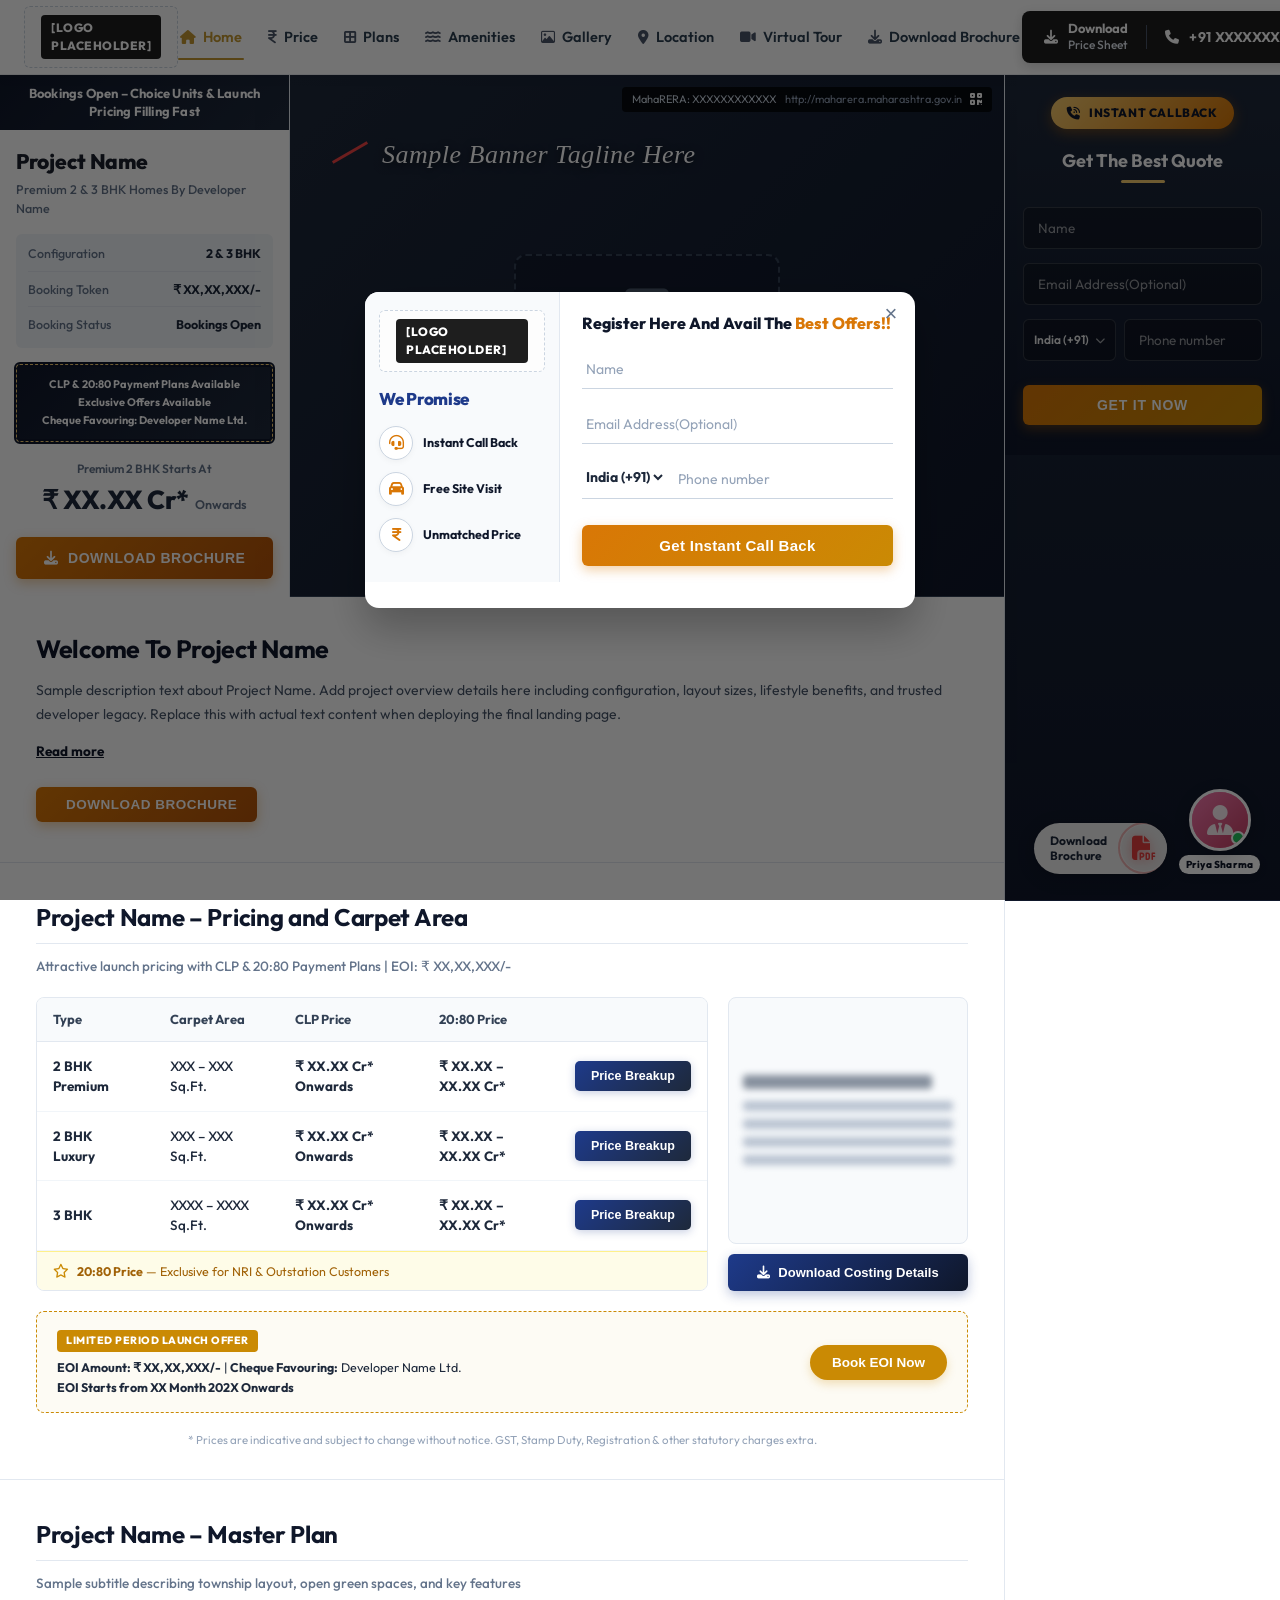
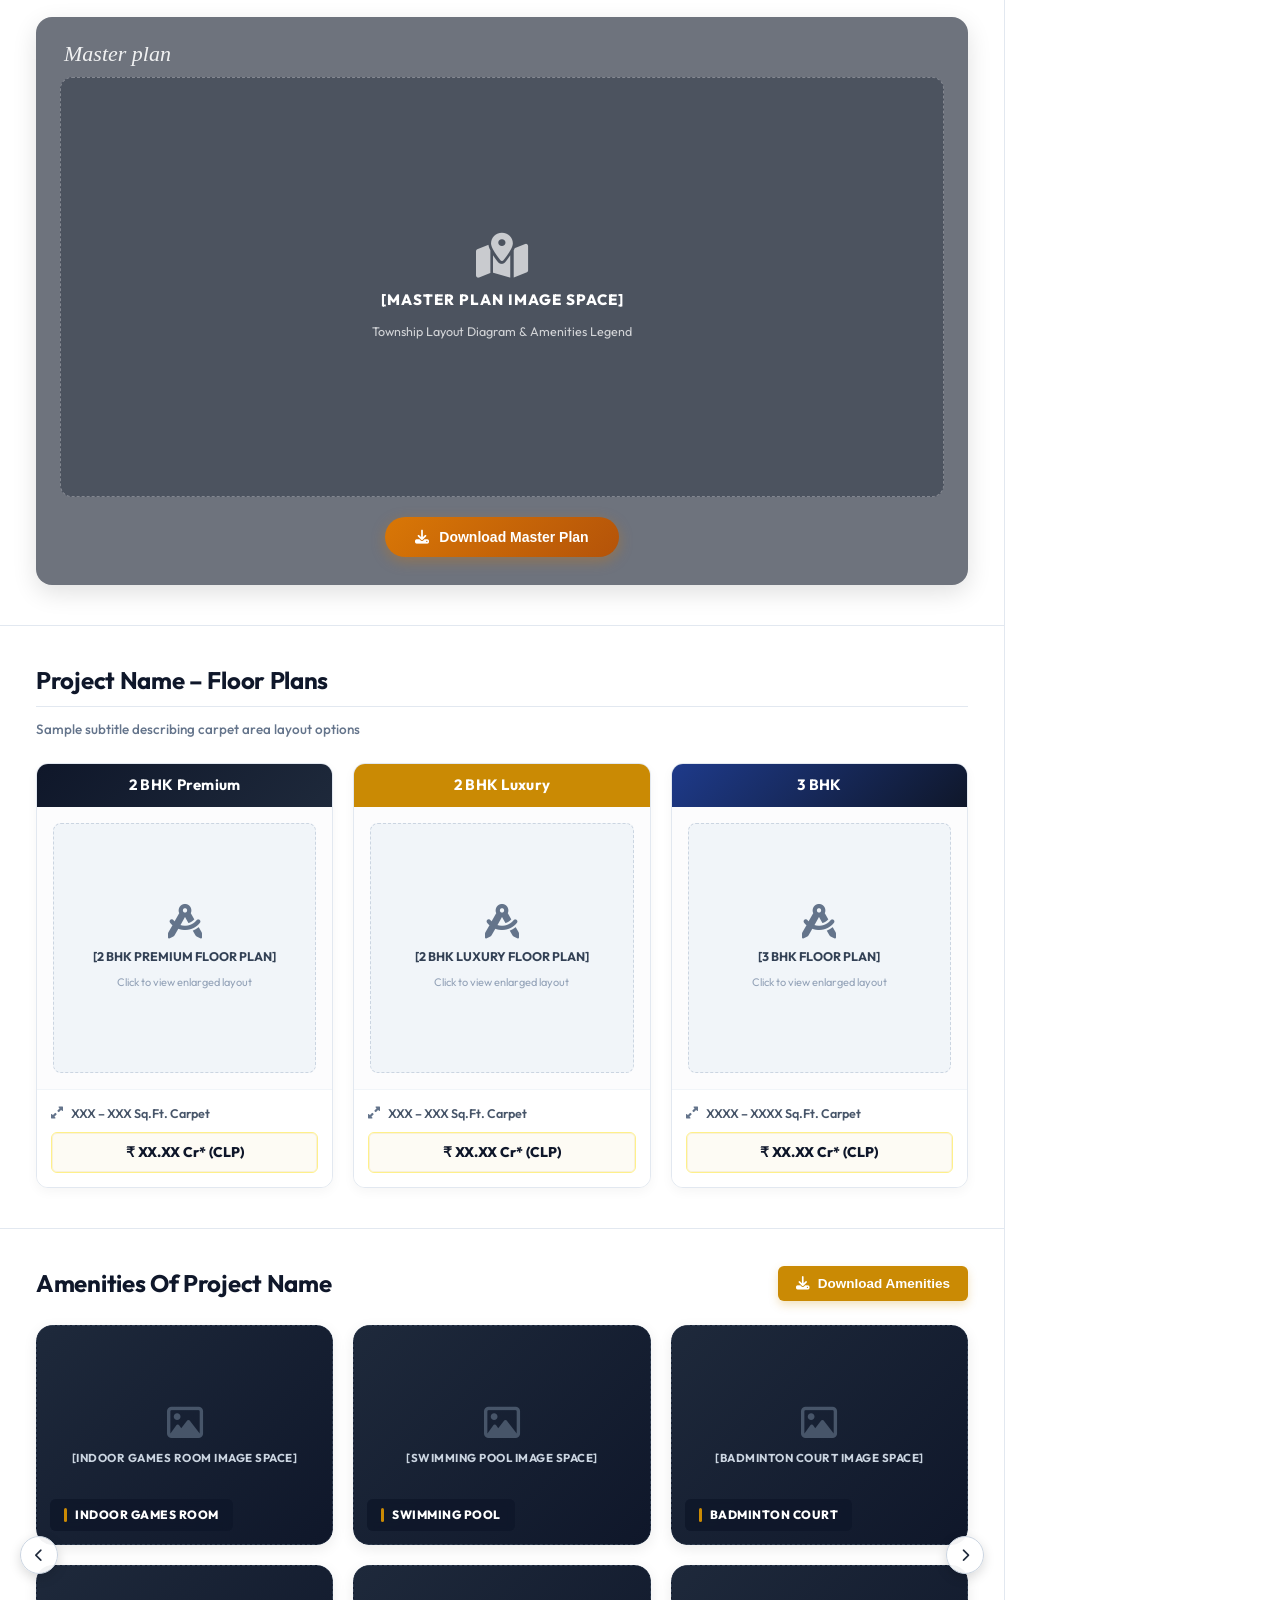
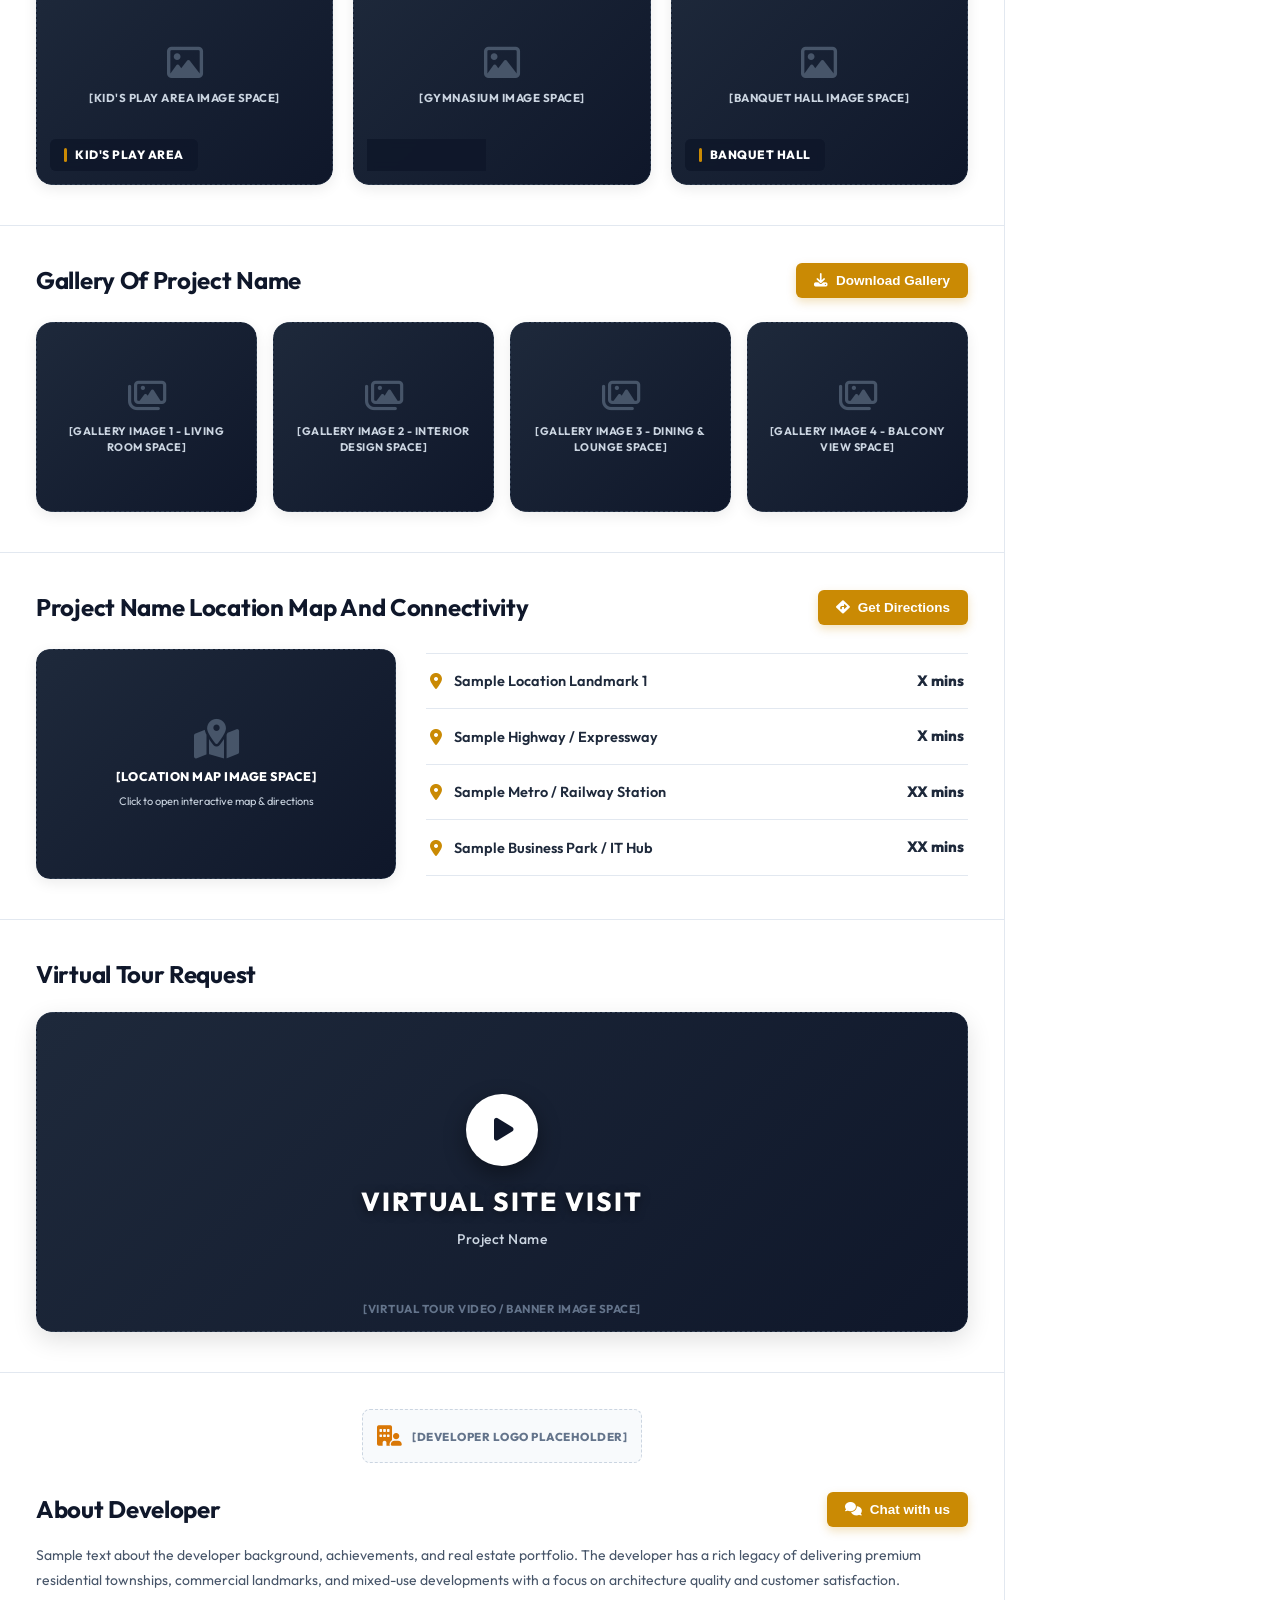
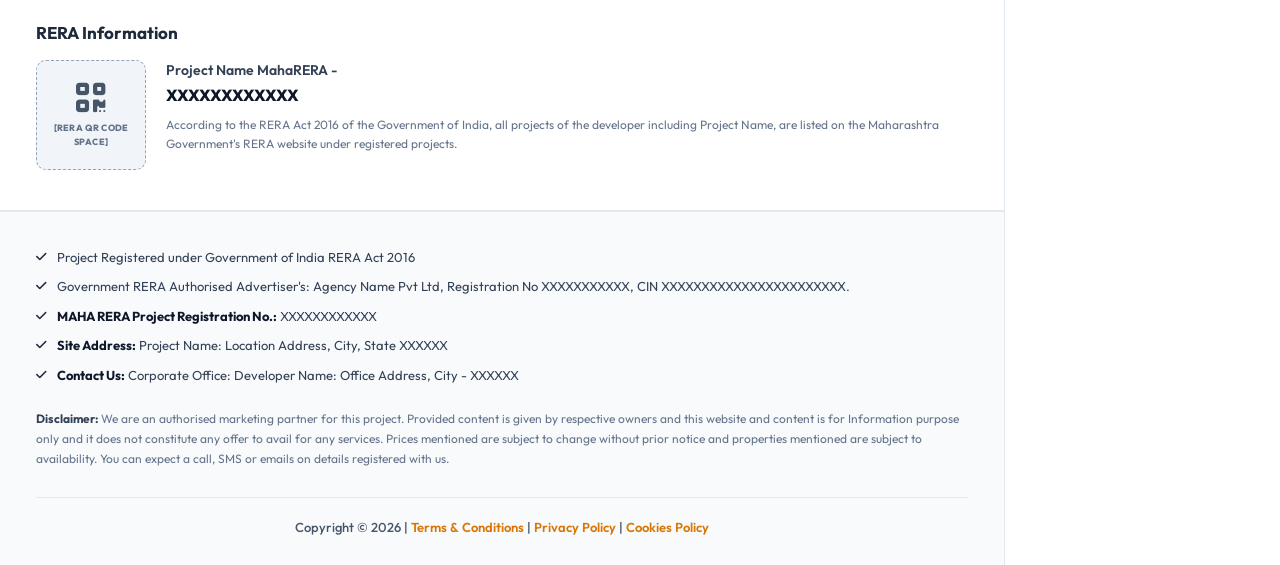
==== New-landing-page/index.html @ 337b70c5 "Add Mahindra Sanctum landing page with premium Midnight Navy and Amber Gold theme, responsive layout" ====
<!DOCTYPE html>
<html lang="en">
<head>
    <meta charset="UTF-8">
    <meta name="viewport" content="width=device-width, initial-scale=1.0">
    <title>Mahindra Sanctum - Real Estate Landing Page</title>
    <!-- Google Fonts -->
    <link rel="preconnect" href="https://fonts.googleapis.com">
    <link rel="preconnect" href="https://fonts.gstatic.com" crossorigin>
    <link href="https://fonts.googleapis.com/css2?family=Outfit:wght@300;400;500;600;700&display=swap" rel="stylesheet">
    <!-- Font Awesome / SVG Icons -->
    <link rel="stylesheet" href="https://cdnjs.cloudflare.com/ajax/libs/font-awesome/6.4.0/css/all.min.css">
    <!-- Stylesheet -->
    <link rel="stylesheet" href="styles.css">
</head>
<body>

    <!-- HEADER / NAVIGATION BAR -->
    <header class="site-header" id="siteHeader">
        <div class="header-container">
            
            <!-- Logo Placeholder Area -->
            <div class="logo-container">
                <a href="#home" class="logo-link">
                    <div class="logo-placeholder">
                        <span class="placeholder-badge">[LOGO PLACEHOLDER]</span>
                    </div>
                </a>
            </div>

            <!-- Navigation Links -->
            <nav class="nav-menu" id="navMenu">
                <ul class="nav-list">
                    <li class="nav-item">
                        <a href="#home" class="nav-link active">
                            <i class="fa-solid fa-house nav-icon"></i>
                            <span>Home</span>
                        </a>
                    </li>
                    <li class="nav-item">
                        <a href="#price" class="nav-link">
                            <i class="fa-solid fa-indian-rupee-sign nav-icon"></i>
                            <span>Price</span>
                        </a>
                    </li>
                    <li class="nav-item">
                        <a href="#plans" class="nav-link">
                            <i class="fa-solid fa-border-all nav-icon"></i>
                            <span>Plans</span>
                        </a>
                    </li>
                    <li class="nav-item">
                        <a href="#amenities" class="nav-link">
                            <i class="fa-solid fa-water nav-icon"></i>
                            <span>Amenities</span>
                        </a>
                    </li>
                    <li class="nav-item">
                        <a href="#gallery" class="nav-link">
                            <i class="fa-regular fa-image nav-icon"></i>
                            <span>Gallery</span>
                        </a>
                    </li>
                    <li class="nav-item">
                        <a href="#location" class="nav-link">
                            <i class="fa-solid fa-location-dot nav-icon"></i>
                            <span>Location</span>
                        </a>
                    </li>
                    <li class="nav-item">
                        <a href="#virtual-tour" class="nav-link">
                            <i class="fa-solid fa-video nav-icon"></i>
                            <span>Virtual Tour</span>
                        </a>
                    </li>
                    <li class="nav-item">
                        <a href="#brochure" class="nav-link">
                            <i class="fa-solid fa-download nav-icon"></i>
                            <span>Download Brochure</span>
                        </a>
                    </li>
                </ul>
            </nav>

            <!-- Header Action Buttons (Price Sheet & Phone) -->
            <div class="header-actions">
                <div class="cta-combined-btn">
                    <button class="cta-part cta-download" onclick="openModal('download')">
                        <i class="fa-solid fa-download"></i>
                        <span>Download<br><small>Price Sheet</small></span>
                    </button>
                    <span class="cta-divider"></span>
                    <a href="tel:+91XXXXXXXXXX" class="cta-part cta-phone">
                        <i class="fa-solid fa-phone"></i>
                        <span>+91 XXXXXXXXXX</span>
                    </a>
                </div>
                
                <!-- Mobile Hamburger Toggle -->
                <button class="mobile-menu-toggle" id="mobileToggle" aria-label="Toggle menu">
                    <i class="fa-solid fa-bars"></i>
                </button>
            </div>

        </div>
    </header>

    <!-- MAIN CONTENT AREA WITH STICKY SIDEBAR -->
    <main class="main-content">
        <div class="page-layout-container">
            
            <!-- LEFT & CENTER MAIN CONTENT (SCROLLABLE) -->
            <div class="main-scrolling-content">
                
                <!-- HERO SECTION -->
                <section id="home" class="hero-section">
                    <!-- LEFT COLUMN: Project Details Card -->
                    <div class="hero-left-card">
                        <!-- Top Announcement Ribbon -->
                        <div class="ribbon-strip">
                            Bookings Open – Choice Units & Launch Pricing Filling Fast
                        </div>
                        
                        <div class="left-card-body">
                            <h1 class="project-title">Project Name</h1>
                            <p class="project-subtitle">Premium 2 & 3 BHK Homes By Developer Name</p>

                            <!-- Specifications Grid -->
                            <div class="spec-grid">
                                <div class="spec-row">
                                    <span class="spec-label">Configuration</span>
                                    <span class="spec-value">2 & 3 BHK</span>
                                </div>
                                <div class="spec-row">
                                    <span class="spec-label">Booking Token</span>
                                    <span class="spec-value">₹ XX,XX,XXX/-</span>
                                </div>
                                <div class="spec-row">
                                    <span class="spec-label">Booking Status</span>
                                    <span class="spec-value highlight-status">Bookings Open</span>
                                </div>
                            </div>

                            <!-- Payment & Offers Dashed Box -->
                            <div class="offers-dashed-box">
                                <p>CLP & 20:80 Payment Plans Available</p>
                                <p>Exclusive Offers Available</p>
                                <p>Cheque Favouring: Developer Name Ltd.</p>
                            </div>

                            <!-- Price Starts At Section -->
                            <div class="price-container">
                                <span class="price-sublabel">Premium 2 BHK Starts At</span>
                                <div class="price-row">
                                    <span class="price-amount">₹ XX.XX Cr*</span>
                                    <span class="price-onwards">Onwards</span>
                                </div>
                            </div>

                            <!-- Download Brochure Button -->
                            <div class="left-btn-container">
                                <button class="btn-download-brochure" onclick="openModal('brochure')">
                                    <i class="fa-solid fa-download"></i>
                                    <span>DOWNLOAD BROCHURE</span>
                                </button>
                            </div>
                        </div>
                    </div>

                    <!-- CENTER COLUMN: Banner Image Placeholder Container -->
                    <div class="hero-center-banner">
                        <div class="banner-wrapper">
                            <!-- Top RERA Overlay info -->
                            <div class="rera-overlay">
                                <span>MahaRERA: XXXXXXXXXXXX</span>
                                <a href="http://maharera.maharashtra.gov.in" target="_blank" rel="noopener">http://maharera.maharashtra.gov.in</a>
                                <i class="fa-solid fa-qrcode rera-qr"></i>
                            </div>

                            <!-- Banner Image Space / Placeholder -->
                            <div class="banner-image-space">
                                <div class="banner-placeholder-info">
                                    <i class="fa-solid fa-image placeholder-banner-icon"></i>
                                    <span class="placeholder-tag">[BANNER IMAGE SPACE]</span>
                                    <p class="placeholder-subtext">Main Hero Image Goes Here</p>
                                </div>

                                <!-- Overlay Banner Text from Image -->
                                <div class="banner-tagline-overlay">
                                    <span class="accent-line"></span>
                                    <h2>Sample Banner Tagline Here</h2>
                                </div>

                                <!-- Bottom Pill Badge -->
                                <div class="banner-location-badge">
                                    Premium 2 & 3 BHK Residences
                                </div>
                            </div>
                        </div>
                    </div>
                </section>

                <!-- WELCOME / ABOUT OVERVIEW SECTION -->
                <section class="about-overview-section">
                    <h2 class="welcome-title">Welcome To Project Name</h2>
                    <p class="welcome-text">
                        Sample description text about Project Name. Add project overview details here including configuration, layout sizes, lifestyle benefits, and trusted developer legacy. Replace this with actual text content when deploying the final landing page.
                    </p>
                    <a href="javascript:void(0)" class="read-more-link" onclick="toggleReadMore(this)">Read more</a>
                    
                    <div class="welcome-action-container">
                        <button class="btn-welcome-brochure" onclick="openModal('brochure')">
                            <i class="fa-solid fa-square-arrow-down download-icon"></i>
                            <span>DOWNLOAD BROCHURE</span>
                        </button>
                    </div>
                </section>

                <!-- PRICING & CARPET AREA SECTION -->
                <section id="price" class="pricing-carpet-section">
                    <div class="pricing-header">
                        <h2 class="pricing-title">Project Name – Pricing and Carpet Area</h2>
                        <div class="pricing-divider"></div>
                        <p class="pricing-subtitle">
                            Attractive launch pricing with CLP & 20:80 Payment Plans | EOI: ₹ XX,XX,XXX/-
                        </p>
                    </div>

                    <div class="pricing-content-grid">
                        
                        <!-- Left Table Block -->
                        <div class="pricing-table-container">
                            <table class="pricing-table">
                                <thead>
                                    <tr>
                                        <th>Type</th>
                                        <th>Carpet Area</th>
                                        <th>CLP Price</th>
                                        <th>20:80 Price</th>
                                        <th></th>
                                    </tr>
                                </thead>
                                <tbody>
                                    <tr>
                                        <td class="unit-type">2 BHK Premium</td>
                                        <td class="carpet-area">XXX – XXX Sq.Ft.</td>
                                        <td class="clp-price">₹ XX.XX Cr* Onwards</td>
                                        <td class="plan-price">₹ XX.XX – XX.XX Cr*</td>
                                        <td class="action-cell">
                                            <button class="btn-price-breakup" onclick="openModal('price-breakup-2bhk-p')">Price Breakup</button>
                                        </td>
                                    </tr>
                                    <tr>
                                        <td class="unit-type">2 BHK Luxury</td>
                                        <td class="carpet-area">XXX – XXX Sq.Ft.</td>
                                        <td class="clp-price">₹ XX.XX Cr* Onwards</td>
                                        <td class="plan-price">₹ XX.XX – XX.XX Cr*</td>
                                        <td class="action-cell">
                                            <button class="btn-price-breakup" onclick="openModal('price-breakup-2bhk-l')">Price Breakup</button>
                                        </td>
                                    </tr>
                                    <tr>
                                        <td class="unit-type">3 BHK</td>
                                        <td class="carpet-area">XXXX – XXXX Sq.Ft.</td>
                                        <td class="clp-price">₹ XX.XX Cr* Onwards</td>
                                        <td class="plan-price">₹ XX.XX – XX.XX Cr*</td>
                                        <td class="action-cell">
                                            <button class="btn-price-breakup" onclick="openModal('price-breakup-3bhk')">Price Breakup</button>
                                        </td>
                                    </tr>
                                </tbody>
                            </table>
                            
                            <!-- Bottom Note Bar inside Table Card -->
                            <div class="pricing-nri-note">
                                <i class="fa-regular fa-star star-icon"></i>
                                <span><strong>20:80 Price</strong> — Exclusive for NRI & Outstation Customers</span>
                            </div>
                        </div>

                        <!-- Right Costing Card Block -->
                        <div class="costing-card-container">
                            <div class="costing-sheet-preview">
                                <div class="blurred-table-mock">
                                    <div class="blur-row blur-head"></div>
                                    <div class="blur-row"></div>
                                    <div class="blur-row"></div>
                                    <div class="blur-row"></div>
                                    <div class="blur-row"></div>
                                </div>
                            </div>
                            <button class="btn-download-costing" onclick="openModal('costing-details')">
                                <i class="fa-solid fa-download"></i>
                                <span>Download Costing Details</span>
                            </button>
                        </div>

                    </div>

                    <!-- Bottom Launch Offer Box -->
                    <div class="launch-offer-box">
                        <div class="offer-left">
                            <span class="offer-pill-badge">LIMITED PERIOD LAUNCH OFFER</span>
                            <div class="offer-details">
                                <p class="offer-line1"><strong>EOI Amount: ₹ XX,XX,XXX/-</strong> | <strong>Cheque Favouring:</strong> Developer Name Ltd.</p>
                                <p class="offer-line2"><strong>EOI Starts from XX Month 202X Onwards</strong></p>
                            </div>
                        </div>
                        <div class="offer-right">
                            <button class="btn-book-eoi" onclick="openModal('eoi-book')">Book EOI Now</button>
                        </div>
                    </div>

                    <!-- Disclaimer text -->
                    <p class="pricing-disclaimer">
                        * Prices are indicative and subject to change without notice. GST, Stamp Duty, Registration & other statutory charges extra.
                    </p>
                </section>

                <!-- MASTER PLAN SECTION -->
                <section id="plans" class="master-plan-section">
                    <div class="plans-header">
                        <h2 class="plans-title">Project Name – Master Plan</h2>
                        <div class="plans-divider"></div>
                        <p class="plans-subtitle">
                            Sample subtitle describing township layout, open green spaces, and key features
                        </p>
                    </div>

                    <div class="master-plan-card">
                        <span class="card-inner-label">Master plan</span>

                        <!-- Master Plan Image Container -->
                        <div class="master-plan-image-container">
                            <div class="plan-image-placeholder">
                                <i class="fa-solid fa-map-location-dot plan-placeholder-icon"></i>
                                <span class="plan-placeholder-tag">[MASTER PLAN IMAGE SPACE]</span>
                                <p class="plan-placeholder-text">Township Layout Diagram & Amenities Legend</p>
                            </div>
                        </div>

                        <!-- Overlay Download Button -->
                        <button class="btn-download-masterplan" onclick="openModal('masterplan')">
                            <i class="fa-solid fa-download"></i>
                            <span>Download Master Plan</span>
                        </button>
                    </div>
                </section>

                <!-- FLOOR PLANS SECTION -->
                <section class="floor-plans-section">
                    <div class="floor-plans-header">
                        <h2 class="floor-plans-title">Project Name – Floor Plans</h2>
                        <div class="floor-plans-divider"></div>
                        <p class="floor-plans-subtitle">
                            Sample subtitle describing carpet area layout options
                        </p>
                    </div>

                    <div class="floor-plans-grid">
                        
                        <!-- Card 1: 2 BHK Premium -->
                        <div class="floor-plan-card">
                            <div class="plan-card-header header-maroon">
                                <h3>2 BHK Premium</h3>
                            </div>
                            <div class="plan-card-body" onclick="openModal('floorplan-2bhk-premium')">
                                <div class="floor-plan-image-space">
                                    <i class="fa-solid fa-compass-drafting plan-icon"></i>
                                    <span class="plan-tag">[2 BHK PREMIUM FLOOR PLAN]</span>
                                    <p class="plan-sub">Click to view enlarged layout</p>
                                </div>
                            </div>
                            <div class="plan-card-footer">
                                <div class="carpet-info">
                                    <i class="fa-solid fa-up-right-and-down-left-from-center size-icon"></i>
                                    <span>XXX – XXX Sq.Ft. Carpet</span>
                                </div>
                                <div class="price-pill-box">
                                    <span>₹ XX.XX Cr* (CLP)</span>
                                </div>
                            </div>
                        </div>

                        <!-- Card 2: 2 BHK Luxury -->
                        <div class="floor-plan-card">
                            <div class="plan-card-header header-gold">
                                <h3>2 BHK Luxury</h3>
                            </div>
                            <div class="plan-card-body" onclick="openModal('floorplan-2bhk-luxury')">
                                <div class="floor-plan-image-space">
                                    <i class="fa-solid fa-compass-drafting plan-icon"></i>
                                    <span class="plan-tag">[2 BHK LUXURY FLOOR PLAN]</span>
                                    <p class="plan-sub">Click to view enlarged layout</p>
                                </div>
                            </div>
                            <div class="plan-card-footer">
                                <div class="carpet-info">
                                    <i class="fa-solid fa-up-right-and-down-left-from-center size-icon"></i>
                                    <span>XXX – XXX Sq.Ft. Carpet</span>
                                </div>
                                <div class="price-pill-box">
                                    <span>₹ XX.XX Cr* (CLP)</span>
                                </div>
                            </div>
                        </div>

                        <!-- Card 3: 3 BHK -->
                        <div class="floor-plan-card">
                            <div class="plan-card-header header-dark-maroon">
                                <h3>3 BHK</h3>
                            </div>
                            <div class="plan-card-body" onclick="openModal('floorplan-3bhk')">
                                <div class="floor-plan-image-space">
                                    <i class="fa-solid fa-compass-drafting plan-icon"></i>
                                    <span class="plan-tag">[3 BHK FLOOR PLAN]</span>
                                    <p class="plan-sub">Click to view enlarged layout</p>
                                </div>
                            </div>
                            <div class="plan-card-footer">
                                <div class="carpet-info">
                                    <i class="fa-solid fa-up-right-and-down-left-from-center size-icon"></i>
                                    <span>XXXX – XXXX Sq.Ft. Carpet</span>
                                </div>
                                <div class="price-pill-box">
                                    <span>₹ XX.XX Cr* (CLP)</span>
                                </div>
                            </div>
                        </div>

                    </div>
                </section>

                <!-- AMENITIES SECTION -->
                <section id="amenities" class="amenities-section">
                    <div class="amenities-header-row">
                        <h2 class="amenities-title">Amenities Of Project Name</h2>
                        <button class="btn-download-amenities" onclick="openModal('amenities-brochure')">
                            <i class="fa-solid fa-download"></i>
                            <span>Download Amenities</span>
                        </button>
                    </div>

                    <div class="amenities-carousel-wrapper">
                        <!-- Carousel Prev Arrow -->
                        <button class="carousel-arrow arrow-left" onclick="slideAmenities('left')" aria-label="Previous amenity">
                            <i class="fa-solid fa-chevron-left"></i>
                        </button>

                        <!-- Amenities 3x2 Grid Container -->
                        <div class="amenities-grid">
                            
                            <!-- Card 1: Indoor Games Room -->
                            <div class="amenity-card">
                                <div class="amenity-placeholder-space">
                                    <i class="fa-regular fa-image amenity-placeholder-icon"></i>
                                    <span class="amenity-placeholder-tag">[INDOOR GAMES ROOM IMAGE SPACE]</span>
                                </div>
                                <div class="amenity-badge">
                                    <span class="badge-accent"></span>
                                    <span class="badge-text">INDOOR GAMES ROOM</span>
                                </div>
                            </div>

                            <!-- Card 2: Swimming Pool -->
                            <div class="amenity-card">
                                <div class="amenity-placeholder-space">
                                    <i class="fa-regular fa-image amenity-placeholder-icon"></i>
                                    <span class="amenity-placeholder-tag">[SWIMMING POOL IMAGE SPACE]</span>
                                </div>
                                <div class="amenity-badge">
                                    <span class="badge-accent"></span>
                                    <span class="badge-text">SWIMMING POOL</span>
                                </div>
                            </div>

                            <!-- Card 3: Badminton Court -->
                            <div class="amenity-card">
                                <div class="amenity-placeholder-space">
                                    <i class="fa-regular fa-image amenity-placeholder-icon"></i>
                                    <span class="amenity-placeholder-tag">[BADMINTON COURT IMAGE SPACE]</span>
                                </div>
                                <div class="amenity-badge">
                                    <span class="badge-accent"></span>
                                    <span class="badge-text">BADMINTON COURT</span>
                                </div>
                            </div>

                            <!-- Card 4: Kid's Play Area -->
                            <div class="amenity-card">
                                <div class="amenity-placeholder-space">
                                    <i class="fa-regular fa-image amenity-placeholder-icon"></i>
                                    <span class="amenity-placeholder-tag">[KID'S PLAY AREA IMAGE SPACE]</span>
                                </div>
                                <div class="amenity-badge">
                                    <span class="badge-accent"></span>
                                    <span class="badge-text">KID'S PLAY AREA</span>
                                </div>
                            </div>

                            <!-- Card 5: Gymnasium -->
                            <div class="amenity-card">
                                <div class="amenity-placeholder-space">
                                    <i class="fa-regular fa-image amenity-placeholder-icon"></i>
                                    <span class="amenity-placeholder-tag">[GYMNASIUM IMAGE SPACE]</span>
                                </div>
                                <div class="amenity-badge">
                                    <span class="badge-accent"></span>
                                    <span class="badge-text">GYMNASIUM</span>
                                </div>
                            </div>

                            <!-- Card 6: Banquet Hall -->
                            <div class="amenity-card">
                                <div class="amenity-placeholder-space">
                                    <i class="fa-regular fa-image amenity-placeholder-icon"></i>
                                    <span class="amenity-placeholder-tag">[BANQUET HALL IMAGE SPACE]</span>
                                </div>
                                <div class="amenity-badge">
                                    <span class="badge-accent"></span>
                                    <span class="badge-text">BANQUET HALL</span>
                                </div>
                            </div>

                        </div>

                        <!-- Carousel Next Arrow -->
                        <button class="carousel-arrow arrow-right" onclick="slideAmenities('right')" aria-label="Next amenity">
                            <i class="fa-solid fa-chevron-right"></i>
                        </button>
                    </div>
                </section>

                <!-- GALLERY SECTION -->
                <section id="gallery" class="gallery-section">
                    <div class="gallery-header-row">
                        <h2 class="gallery-title">Gallery Of Project Name</h2>
                        <button class="btn-download-gallery" onclick="openModal('gallery-download')">
                            <i class="fa-solid fa-download"></i>
                            <span>Download Gallery</span>
                        </button>
                    </div>

                    <!-- Gallery 4-Column Grid -->
                    <div class="gallery-grid">
                        
                        <!-- Card 1 -->
                        <div class="gallery-card" onclick="openModal('gallery-item-1')">
                            <div class="gallery-placeholder-space">
                                <i class="fa-regular fa-images gallery-placeholder-icon"></i>
                                <span class="gallery-placeholder-tag">[GALLERY IMAGE 1 - LIVING ROOM SPACE]</span>
                            </div>
                        </div>

                        <!-- Card 2 -->
                        <div class="gallery-card" onclick="openModal('gallery-item-2')">
                            <div class="gallery-placeholder-space">
                                <i class="fa-regular fa-images gallery-placeholder-icon"></i>
                                <span class="gallery-placeholder-tag">[GALLERY IMAGE 2 - INTERIOR DESIGN SPACE]</span>
                            </div>
                        </div>

                        <!-- Card 3 -->
                        <div class="gallery-card" onclick="openModal('gallery-item-3')">
                            <div class="gallery-placeholder-space">
                                <i class="fa-regular fa-images gallery-placeholder-icon"></i>
                                <span class="gallery-placeholder-tag">[GALLERY IMAGE 3 - DINING & LOUNGE SPACE]</span>
                            </div>
                        </div>

                        <!-- Card 4 -->
                        <div class="gallery-card" onclick="openModal('gallery-item-4')">
                            <div class="gallery-placeholder-space">
                                <i class="fa-regular fa-images gallery-placeholder-icon"></i>
                                <span class="gallery-placeholder-tag">[GALLERY IMAGE 4 - BALCONY VIEW SPACE]</span>
                            </div>
                        </div>

                    </div>
                </section>

                <!-- LOCATION & CONNECTIVITY SECTION -->
                <section id="location" class="location-section">
                    <div class="location-header-row">
                        <h2 class="location-title">Project Name Location Map And Connectivity</h2>
                        <button class="btn-get-directions" onclick="openModal('get-directions')">
                            <i class="fa-solid fa-diamond-turn-right"></i>
                            <span>Get Directions</span>
                        </button>
                    </div>

                    <div class="location-content-grid">
                        
                        <!-- Left Map Image Placeholder Space -->
                        <div class="location-map-card" onclick="openModal('map-expanded')">
                            <div class="location-placeholder-space">
                                <i class="fa-solid fa-map-location-dot map-placeholder-icon"></i>
                                <span class="map-placeholder-tag">[LOCATION MAP IMAGE SPACE]</span>
                                <p class="map-placeholder-text">Click to open interactive map & directions</p>
                            </div>
                        </div>

                        <!-- Right Connectivity Points List -->
                        <div class="connectivity-list-container">
                            <ul class="connectivity-list">
                                <li class="connectivity-item">
                                    <div class="item-left">
                                        <i class="fa-solid fa-location-dot item-icon"></i>
                                        <span class="item-name">Sample Location Landmark 1</span>
                                    </div>
                                    <span class="item-time">X mins</span>
                                </li>
                                <li class="connectivity-item">
                                    <div class="item-left">
                                        <i class="fa-solid fa-location-dot item-icon"></i>
                                        <span class="item-name">Sample Highway / Expressway</span>
                                    </div>
                                    <span class="item-time">X mins</span>
                                </li>
                                <li class="connectivity-item">
                                    <div class="item-left">
                                        <i class="fa-solid fa-location-dot item-icon"></i>
                                        <span class="item-name">Sample Metro / Railway Station</span>
                                    </div>
                                    <span class="item-time">XX mins</span>
                                </li>
                                <li class="connectivity-item">
                                    <div class="item-left">
                                        <i class="fa-solid fa-location-dot item-icon"></i>
                                        <span class="item-name">Sample Business Park / IT Hub</span>
                                    </div>
                                    <span class="item-time">XX mins</span>
                                </li>
                            </ul>
                        </div>

                    </div>
                </section>

                <!-- VIRTUAL TOUR SECTION -->
                <section id="virtual-tour" class="virtual-tour-section">
                    <h2 class="virtual-tour-title">Virtual Tour Request</h2>

                    <!-- Video Banner Placeholder Card -->
                    <div class="virtual-tour-card" onclick="openModal('virtual-tour')">
                        <div class="virtual-tour-placeholder-space">
                            <!-- Overlay Play Button & Text -->
                            <div class="tour-play-container">
                                <div class="play-btn-circle">
                                    <i class="fa-solid fa-play play-icon"></i>
                                </div>
                                <h3 class="tour-site-heading">VIRTUAL SITE VISIT</h3>
                                <p class="tour-sub-brand">Project Name</p>
                            </div>
                            <span class="tour-placeholder-tag">[VIRTUAL TOUR VIDEO / BANNER IMAGE SPACE]</span>
                        </div>
                    </div>
                </section>

                <!-- ABOUT DEVELOPER & RERA SECTION -->
                <section id="about" class="about-section">
                    <!-- Top Logo Header Placeholder Space -->
                    <div class="developer-logo-wrapper">
                        <div class="developer-logo-placeholder">
                            <i class="fa-solid fa-building-user dev-logo-icon"></i>
                            <span class="dev-logo-text">[DEVELOPER LOGO PLACEHOLDER]</span>
                        </div>
                    </div>

                    <!-- Title & Chat Button Row -->
                    <div class="about-header-row">
                        <h2 class="about-title">About Developer</h2>
                        <button class="btn-chat-us" onclick="openModal('chat-us')">
                            <i class="fa-solid fa-comments"></i>
                            <span>Chat with us</span>
                        </button>
                    </div>

                    <!-- Developer Description Paragraph -->
                    <p class="about-description">
                        Sample text about the developer background, achievements, and real estate portfolio. The developer has a rich legacy of delivering premium residential townships, commercial landmarks, and mixed-use developments with a focus on architecture quality and customer satisfaction.
                    </p>

                    <!-- RERA Information Sub-Section -->
                    <div class="rera-container">
                        <h3 class="rera-title">RERA Information</h3>

                        <div class="rera-content-row">
                            <!-- Left QR Code Placeholder Space -->
                            <div class="rera-qr-box">
                                <i class="fa-solid fa-qrcode rera-qr-icon"></i>
                                <span class="rera-qr-tag">[RERA QR CODE SPACE]</span>
                            </div>

                            <!-- Right RERA Details Text -->
                            <div class="rera-details">
                                <p class="rera-project-name">Project Name MahaRERA -</p>
                                <p class="rera-number">XXXXXXXXXXXX</p>
                                <p class="rera-disclaimer">
                                    According to the RERA Act 2016 of the Government of India, all projects of the developer including Project Name, are listed on the Maharashtra Government's RERA website under registered projects.
                                </p>
                            </div>
                        </div>
                    </div>
                </section>

                <!-- SITE FOOTER & RERA DISCLAIMER SECTION -->
                <footer id="footer" class="site-footer-section">
                    <div class="footer-container">
                        <!-- RERA List & Contact Bullet Points -->
                        <ul class="footer-info-list">
                            <li class="footer-info-item">
                                <i class="fa-solid fa-check check-icon"></i>
                                <span>Project Registered under Government of India RERA Act 2016</span>
                            </li>
                            <li class="footer-info-item">
                                <i class="fa-solid fa-check check-icon"></i>
                                <span>Government RERA Authorised Advertiser's: Agency Name Pvt Ltd, Registration No XXXXXXXXXXX, CIN XXXXXXXXXXXXXXXXXXXXXXX.</span>
                            </li>
                            <li class="footer-info-item">
                                <i class="fa-solid fa-check check-icon"></i>
                                <span><strong>MAHA RERA Project Registration No.:</strong> XXXXXXXXXXXX</span>
                            </li>
                            <li class="footer-info-item">
                                <i class="fa-solid fa-check check-icon"></i>
                                <span><strong>Site Address:</strong> Project Name: Location Address, City, State XXXXXX</span>
                            </li>
                            <li class="footer-info-item">
                                <i class="fa-solid fa-check check-icon"></i>
                                <span><strong>Contact Us:</strong> Corporate Office: Developer Name: Office Address, City - XXXXXX</span>
                            </li>
                        </ul>

                        <!-- Disclaimer Text Box -->
                        <div class="footer-disclaimer-box">
                            <p>
                                <strong>Disclaimer:</strong> We are an authorised marketing partner for this project. Provided content is given by respective owners and this website and content is for Information purpose only and it does not constitute any offer to avail for any services. Prices mentioned are subject to change without prior notice and properties mentioned are subject to availability. You can expect a call, SMS or emails on details registered with us.
                            </p>
                        </div>

                        <!-- Horizontal Divider & Copyright Bar -->
                        <div class="footer-bottom-bar">
                            <p class="copyright-text">
                                Copyright © 2026 | <a href="terms-and-conditions.html" target="_blank">Terms & Conditions</a> | <a href="privacy-policy.html" target="_blank">Privacy Policy</a> | <a href="cookies-policy.html" target="_blank">Cookies Policy</a>
                            </p>
                        </div>
                    </div>
                </footer>

            </div>

            <!-- RIGHT STICKY SIDEBAR (FIXED/STICKY TILL FOOTER) -->
            <aside class="sticky-sidebar-col">
                <div class="hero-right-form">
                    <!-- Top Callback Tag -->
                    <div class="callback-tag" onclick="openModal('callback')">
                        <i class="fa-solid fa-phone-volume callback-phone-icon"></i>
                        <span>INSTANT CALLBACK</span>
                    </div>

                    <!-- Form Header -->
                    <h3 class="form-title">Get The Best Quote</h3>
                    <div class="title-underline"></div>

                    <!-- Form Inputs -->
                    <form class="lead-form" onsubmit="handleFormSubmit(event)">
                        <div class="form-group">
                            <input type="text" class="form-input" placeholder="Name" required>
                        </div>
                        
                        <div class="form-group">
                            <input type="email" class="form-input" placeholder="Email Address(Optional)">
                        </div>

                        <div class="form-group phone-group">
                            <div class="country-code-select">
                                <span>India (+91)</span>
                                <i class="fa-solid fa-chevron-down select-icon"></i>
                            </div>
                            <input type="tel" class="form-input phone-input" placeholder="Phone number" required>
                        </div>

                        <button type="submit" class="btn-submit-lead">
                            GET IT NOW
                        </button>
                    </form>

                    <!-- Inline Success Message -->
                    <div id="sidebarSuccessMsg" class="form-success-box" style="display: none;">
                        <div class="success-icon-wrapper">
                            <i class="fa-solid fa-circle-check"></i>
                        </div>
                        <h4 class="success-title">Registered Successfully!</h4>
                        <p class="success-text">Thank you for your interest. Our expert sales team will get back to you shortly.</p>
                    </div>
                </div>
            </aside>

        </div>
    </main>

    <!-- Mobile Sticky Bottom Action Bar (Visible only on mobile devices) -->
    <div class="mobile-sticky-bar">
        <a href="tel:+91XXXXXXXXXX" class="mobile-bar-btn mobile-btn-call">
            <i class="fa-solid fa-phone"></i>
            <span>Call Now</span>
        </a>
        <button class="mobile-bar-btn mobile-btn-enquire" onclick="openModal('mobile-bar')">
            <i class="fa-solid fa-paper-plane"></i>
            <span>Enquire Now</span>
        </button>
    </div>

    <!-- Floating Bottom-Right: Download Brochure + Priya Sharma Chatbot -->
    <div class="float-corner-group">

        <!-- Floating Download Brochure Button -->
        <button class="float-brochure-btn" id="floatBrochureBtn" onclick="openModal('brochure-float')" aria-label="Download Brochure">
            <span class="float-btn-text">Download<br>Brochure</span>
            <span class="float-pdf-icon-wrap">
                <i class="fa-solid fa-file-pdf float-pdf-icon"></i>
            </span>
        </button>

        <!-- Priya Sharma Chatbot Widget -->
        <div class="chatbot-widget" id="chatbotWidget">

            <!-- Small Teaser Popup Bubble (shown before chat opens) -->
            <div class="chatbot-popup" id="chatbotPopup">
                <button class="chatbot-popup-close" id="chatbotPopupClose" aria-label="Close">&#x2715;</button>
                <p class="chatbot-popup-greeting" id="chatbotGreeting">"Hey, I'm Priya Sharma!"</p>
                <p class="chatbot-popup-question">How can I help you?</p>
                <button class="chatbot-popup-cta" id="chatbotOpenBtn">Let's Chat</button>
            </div>

            <!-- Full Chatbot Window -->
            <div class="chatbot-window" id="chatbotWindow">
                <!-- Header -->
                <div class="cw-header">
                    <div class="cw-header-avatar">
                        <div class="cw-avatar-img">
                            <!-- IMAGE: replace inner div with <img src="priya.jpg"> when ready -->
                            <div class="cw-avatar-placeholder"><i class="fa-solid fa-user-tie"></i></div>
                        </div>
                        <span class="cw-online-dot"></span>
                    </div>
                    <div class="cw-header-info">
                        <span class="cw-header-name">Priya Sharma</span>
                        <span class="cw-header-status"><span class="cw-status-dot"></span>Online — Typically replies instantly</span>
                    </div>
                    <button class="cw-close-btn" id="cwCloseBtn" aria-label="Close chat">&#x2715;</button>
                </div>

                <!-- Messages Area -->
                <div class="cw-messages" id="cwMessages">
                    <!-- JS will render messages here -->
                </div>

                <!-- Quick Reply Chips (JS renders) -->
                <div class="cw-quick-replies" id="cwQuickReplies"></div>

                <!-- Contact Form (shown at last step) -->
                <div class="cw-contact-form" id="cwContactForm" style="display:none;">
                    <input type="text" id="cwName" class="cw-input" placeholder="Your full name *" autocomplete="name">
                    <input type="tel" id="cwPhone" class="cw-input" placeholder="Mobile number *" autocomplete="tel" maxlength="12">
                    <button class="cw-submit-btn" id="cwSubmitBtn">
                        <i class="fa-solid fa-paper-plane"></i> Send &amp; Get Callback
                    </button>
                </div>

                <!-- Thank You Screen -->
                <div class="cw-thankyou" id="cwThankyou" style="display:none;">
                    <div class="cw-thankyou-icon"><i class="fa-solid fa-circle-check"></i></div>
                    <p class="cw-thankyou-title">Thank You! 🎉</p>
                    <p class="cw-thankyou-msg">Priya will get back to you shortly.<br>Our team will contact you within <strong>30 minutes</strong>.</p>
                </div>

                <!-- Write a Reply Input Box -->
                <div class="cw-input-area" id="cwInputArea">
                    <input type="text" id="cwUserText" class="cw-text-input" placeholder="Write a reply..">
                    <button class="cw-send-btn" id="cwSendBtn" aria-label="Send">
                        <i class="fa-solid fa-chevron-right"></i>
                    </button>
                </div>
            </div>

            <!-- Priya Avatar (trigger) -->
            <div class="chatbot-avatar" id="chatbotAvatar">
                <div class="chatbot-avatar-placeholder">
                    <i class="fa-solid fa-user-tie"></i>
                </div>
                <span class="chatbot-online-dot"></span>
            </div>
            <div class="chatbot-name-tag">Priya Sharma</div>
        </div>

    </div>

    <script src="script.js"></script>
</body>
</html>
---- New-landing-page/styles.css ----
/* Reset and Base Styles */
html {
    scroll-behavior: smooth;
}

* {
    margin: 0;
    padding: 0;
    box-sizing: border-box;
}

body {
    font-family: 'Outfit', -apple-system, BlinkMacSystemFont, 'Segoe UI', Roboto, Helvetica, Arial, sans-serif;
    color: #2b2b2b;
    background-color: #f9f9fb;
    line-height: 1.5;
}
/* ==========================================
   GLOBAL DOWNLOAD ICON ANIMATION
   All fa-download icons bounce up & down
   ========================================== */

@keyframes downloadBounce {
    0%, 100% {
        transform: translateY(0);
    }
    30% {
        transform: translateY(-5px);
    }
    50% {
        transform: translateY(0);
    }
    70% {
        transform: translateY(-3px);
    }
    85% {
        transform: translateY(0);
    }
}

.fa-download {
    animation: downloadBounce 1.8s infinite ease-in-out;
    display: inline-block;
}

/* Stagger the animation slightly for each button so they don't all sync */
button:nth-child(2) .fa-download,
a:nth-child(2) .fa-download { animation-delay: 0.2s; }
button:nth-child(3) .fa-download,
a:nth-child(3) .fa-download { animation-delay: 0.4s; }
button:nth-child(4) .fa-download,
a:nth-child(4) .fa-download { animation-delay: 0.6s; }

/* ==========================================
   HEADER & NAVIGATION STYLING
   ========================================== */
.site-header {
    position: sticky;
    top: 0;
    left: 0;
    width: 100%;
    background-color: #ffffff;
    box-shadow: 0 2px 12px rgba(0, 0, 0, 0.06);
    z-index: 1000;
    border-bottom: 1px solid #e9ecef;
}

.header-container {
    max-width: 1440px;
    margin: 0 auto;
    display: flex;
    align-items: center;
    justify-content: space-between;
    padding: 10px 24px;
    height: 74px;
}

/* Logo Placeholder Area */
.logo-container {
    display: flex;
    align-items: center;
}

.logo-link {
    text-decoration: none;
}

.logo-placeholder {
    display: flex;
    align-items: center;
    justify-content: center;
    padding: 8px 16px;
    background: #fdfdfd;
    border: 1.5px dashed #cbd5e1;
    border-radius: 6px;
    position: relative;
    transition: all 0.2s ease;
}

.logo-placeholder:hover {
    border-color: #ca8a04;
    background: #fffdf5;
}

.placeholder-badge {
    font-size: 12px;
    font-weight: 800;
    background-color: #1e1e1e;
    color: #ffffff;
    padding: 4px 10px;
    border-radius: 4px;
    letter-spacing: 0.5px;
}

/* Nav Menu */
.nav-menu {
    display: flex;
    align-items: center;
}

.nav-list {
    display: flex;
    align-items: center;
    list-style: none;
    gap: 22px;
}

.nav-item {
    position: relative;
}

.nav-link {
    display: flex;
    align-items: center;
    gap: 7px;
    text-decoration: none;
    font-size: 14.5px;
    font-weight: 600;
    color: #2c3e50;
    padding: 24px 2px;
    transition: color 0.2s ease;
    position: relative;
    white-space: nowrap;
}

.nav-icon {
    font-size: 14px;
    color: #4a5568;
    transition: color 0.2s ease;
}

/* Active & Hover state matching original design (Gold Ochre accent) */
.nav-link:hover,
.nav-link.active {
    color: #c49830;
}

.nav-link:hover .nav-icon,
.nav-link.active .nav-icon {
    color: #c49830;
}

.nav-link.active::after {
    content: '';
    position: absolute;
    bottom: 12px;
    left: 0;
    width: 100%;
    height: 2px;
    background-color: #c49830;
    border-radius: 2px;
}

/* Header Actions (Combined Pill Button) */
.header-actions {
    display: flex;
    align-items: center;
    gap: 16px;
}

.cta-combined-btn {
    display: flex;
    align-items: center;
    background-color: #1e1e1e;
    border-radius: 8px;
    padding: 6px 14px;
    box-shadow: 0 4px 12px rgba(0, 0, 0, 0.15);
    transition: transform 0.2s ease, box-shadow 0.2s ease;
}

.cta-combined-btn:hover {
    transform: translateY(-1px);
    box-shadow: 0 6px 16px rgba(0, 0, 0, 0.22);
}

.cta-part {
    display: flex;
    align-items: center;
    gap: 10px;
    background: transparent;
    border: none;
    color: #ffffff;
    cursor: pointer;
    font-family: inherit;
    text-decoration: none;
    padding: 4px 8px;
}

.cta-download {
    font-size: 13px;
    font-weight: 700;
    text-align: left;
    line-height: 1.2;
}

.cta-download small {
    font-size: 12px;
    font-weight: 500;
    color: #e2e8f0;
}

.cta-divider {
    width: 1px;
    height: 24px;
    background-color: #4a5568;
    margin: 0 10px;
}

.cta-phone {
    font-size: 14px;
    font-weight: 700;
    letter-spacing: 0.3px;
    white-space: nowrap;
}

.cta-part i {
    font-size: 14px;
}

/* Mobile Toggle */
.mobile-menu-toggle {
    display: none;
    background: none;
    border: none;
    font-size: 22px;
    color: #1e1e1e;
    cursor: pointer;
    padding: 8px;
}

/* ==========================================
   PAGE LAYOUT & STICKY SIDEBAR STYLING
   ========================================== */
.page-layout-container {
    max-width: 1440px;
    margin: 0 auto;
    display: grid;
    grid-template-columns: 1fr 275px;
    align-items: start;
    position: relative;
    background-color: #ffffff;
    box-shadow: 0 4px 20px rgba(0, 0, 0, 0.05);
}

.main-scrolling-content {
    min-width: 0;
    display: flex;
    flex-direction: column;
    border-right: 1px solid #e2e8f0;
}

.hero-section {
    display: grid;
    grid-template-columns: 290px 1fr;
    background-color: #ffffff;
    width: 100%;
}

/* Left Card */
.hero-left-card {
    background-color: #ffffff;
    border-right: 1px solid #e2e8f0;
    display: flex;
    flex-direction: column;
}

.ribbon-strip {
    background: linear-gradient(135deg, #0f172a 0%, #1e293b 100%);
    color: #ffffff;
    font-size: 13px;
    font-weight: 700;
    text-align: center;
    padding: 10px 14px;
    line-height: 1.35;
    letter-spacing: 0.2px;
}

.left-card-body {
    padding: 18px 16px;
    display: flex;
    flex-direction: column;
    height: 100%;
}

.project-title {
    font-size: 21px;
    font-weight: 800;
    color: #1a202c;
    line-height: 1.25;
    margin-bottom: 6px;
    letter-spacing: -0.3px;
}

.project-subtitle {
    font-size: 12.5px;
    color: #64748b;
    font-weight: 500;
    margin-bottom: 16px;
}

.spec-grid {
    background-color: #f1f5f9;
    border-radius: 6px;
    padding: 10px 12px;
    margin-bottom: 16px;
    display: flex;
    flex-direction: column;
    gap: 8px;
}

.spec-row {
    display: flex;
    justify-content: space-between;
    align-items: center;
    font-size: 12.5px;
    padding-bottom: 4px;
}

.spec-row:not(:last-child) {
    border-bottom: 1px solid #e2e8f0;
    padding-bottom: 8px;
}

.spec-label {
    color: #64748b;
    font-weight: 500;
}

.spec-value {
    color: #1e293b;
    font-weight: 700;
}

.highlight-status {
    color: #1e293b;
    font-weight: 700;
}

.offers-dashed-box {
    background: linear-gradient(135deg, #0f172a 0%, #1e293b 100%);
    border: 1.5px dashed #f5ca6e;
    outline: 2px solid #0f172a;
    border-radius: 4px;
    padding: 12px 10px;
    text-align: center;
    color: #ffffff;
    font-size: 11px;
    font-weight: 700;
    line-height: 1.45;
    margin-bottom: 18px;
    box-shadow: inset 0 0 0 2px #0f172a;
}

.offers-dashed-box p {
    margin-bottom: 2px;
}

.offers-dashed-box p:last-child {
    margin-bottom: 0;
}

.price-container {
    text-align: center;
    margin-bottom: 18px;
}

.price-sublabel {
    font-size: 12px;
    color: #64748b;
    font-weight: 600;
    display: block;
    margin-bottom: 2px;
}

.price-row {
    display: flex;
    align-items: baseline;
    justify-content: center;
    gap: 6px;
}

.price-amount {
    font-size: 26px;
    font-weight: 800;
    color: #1e293b;
    letter-spacing: -0.5px;
}

.price-onwards {
    font-size: 12.5px;
    color: #64748b;
    font-weight: 600;
}

.left-btn-container {
    margin-top: auto;
}

.btn-download-brochure {
    display: flex;
    align-items: center;
    justify-content: center;
    gap: 10px;
    background: linear-gradient(135deg, #d97706 0%, #b45309 100%);
    color: #ffffff;
    border: none;
    border-radius: 6px;
    width: 100%;
    cursor: pointer;
    padding: 13px 16px;
    font-size: 14px;
    font-weight: 800;
    letter-spacing: 0.5px;
    transition: all 0.2s ease;
    box-shadow: 0 4px 12px rgba(217, 119, 6, 0.35);
}

.btn-download-brochure:hover {
    background: linear-gradient(135deg, #b45309 0%, #92400e 100%);
    transform: translateY(-1px);
}

/* Center Banner */
.hero-center-banner {
    background-color: #181d24;
    position: relative;
    display: flex;
    flex-direction: column;
}

.banner-wrapper {
    height: 100%;
    display: flex;
    flex-direction: column;
    position: relative;
}

.rera-overlay {
    position: absolute;
    top: 12px;
    right: 12px;
    background: rgba(0, 0, 0, 0.7);
    backdrop-filter: blur(4px);
    color: #cbd5e1;
    font-size: 11px;
    padding: 4px 10px;
    border-radius: 4px;
    display: flex;
    align-items: center;
    gap: 8px;
    z-index: 10;
}

.rera-overlay a {
    color: #94a3b8;
    text-decoration: none;
}

.rera-qr {
    font-size: 14px;
    color: #ffffff;
}

.banner-image-space {
    flex: 1;
    min-height: 440px;
    background: linear-gradient(135deg, #1e293b 0%, #0f172a 100%);
    position: relative;
    display: flex;
    align-items: center;
    justify-content: center;
    overflow: hidden;
    border-bottom: 1px solid #334155;
}

.banner-placeholder-info {
    display: flex;
    flex-direction: column;
    align-items: center;
    gap: 8px;
    color: #64748b;
    border: 2px dashed #334155;
    padding: 30px 40px;
    border-radius: 12px;
    background: rgba(15, 23, 42, 0.6);
}

.placeholder-banner-icon {
    font-size: 44px;
    color: #475569;
}

.placeholder-tag {
    font-size: 14px;
    font-weight: 700;
    color: #cbd5e1;
    letter-spacing: 1px;
}

.placeholder-subtext {
    font-size: 12px;
    color: #94a3b8;
}

.banner-tagline-overlay {
    position: absolute;
    top: 60px;
    left: 40px;
    color: #ffffff;
    display: flex;
    align-items: flex-start;
    gap: 12px;
}

.accent-line {
    width: 40px;
    height: 3px;
    background-color: #ef4444;
    transform: rotate(-30deg);
    margin-top: 16px;
}

.banner-tagline-overlay h2 {
    font-size: 26px;
    font-weight: 400;
    font-style: italic;
    font-family: Georgia, 'Times New Roman', serif;
    letter-spacing: 0.5px;
    text-shadow: 0 2px 8px rgba(0,0,0,0.6);
}

.banner-location-badge {
    position: absolute;
    bottom: 20px;
    left: 50%;
    transform: translateX(-50%);
    background-color: #b8862b;
    color: #ffffff;
    font-size: 14px;
    font-weight: 700;
    padding: 6px 20px;
    border-radius: 20px;
    box-shadow: 0 4px 12px rgba(0, 0, 0, 0.3);
    white-space: nowrap;
}

/* Sticky Right Form */
.hero-right-form {
    background: linear-gradient(180deg, #1e293b 0%, #0f172a 100%);
    padding: 22px 18px 30px 18px;
    display: flex;
    flex-direction: column;
    align-items: center;
    position: relative;
    color: #ffffff;
}

.callback-tag {
    background: linear-gradient(135deg, #f5ca6e 0%, #d97706 100%);
    color: #0f172a;
    font-size: 12px;
    font-weight: 800;
    padding: 7px 16px;
    border-radius: 20px;
    display: inline-flex;
    align-items: center;
    gap: 8px;
    letter-spacing: 0.6px;
    margin-bottom: 18px;
    cursor: pointer;
    box-shadow: 0 4px 14px rgba(217, 119, 6, 0.4);
    position: relative;
    overflow: hidden;
    transition: transform 0.2s ease, box-shadow 0.2s ease;
    animation: pulseCallback 2.2s infinite ease-in-out;
}

.callback-tag:hover {
    transform: scale(1.06);
    box-shadow: 0 6px 20px rgba(217, 119, 6, 0.6);
}

.callback-phone-icon {
    font-size: 13px;
    animation: ringIcon 1.6s infinite ease-in-out;
}

/* Pulsing Outer Glow Animation */
@keyframes pulseCallback {
    0% {
        box-shadow: 0 0 0 0 rgba(217, 119, 6, 0.6);
        transform: scale(1);
    }
    50% {
        box-shadow: 0 0 0 10px rgba(217, 119, 6, 0);
        transform: scale(1.04);
    }
    100% {
        box-shadow: 0 0 0 0 rgba(217, 119, 6, 0);
        transform: scale(1);
    }
}

/* Phone Icon Ringing Animation */
@keyframes ringIcon {
    0%, 100% {
        transform: rotate(0deg);
    }
    15% {
        transform: rotate(14deg);
    }
    30% {
        transform: rotate(-14deg);
    }
    45% {
        transform: rotate(10deg);
    }
    60% {
        transform: rotate(-10deg);
    }
    75% {
        transform: rotate(0deg);
    }
}

.form-title {
    font-size: 18px;
    font-weight: 700;
    color: #ffffff;
    margin-bottom: 6px;
    text-align: center;
}

.title-underline {
    width: 44px;
    height: 3px;
    background-color: #f5ca6e;
    border-radius: 2px;
    margin-bottom: 24px;
}

.lead-form {
    width: 100%;
    display: flex;
    flex-direction: column;
    gap: 14px;
}

.form-group {
    width: 100%;
}

.form-input {
    width: 100%;
    padding: 11px 14px;
    background-color: rgba(0, 0, 0, 0.25);
    border: 1px solid rgba(255, 255, 255, 0.15);
    border-radius: 6px;
    color: #ffffff;
    font-size: 13.5px;
    font-family: inherit;
    outline: none;
    transition: border-color 0.2s ease, background-color 0.2s ease;
}

.form-input:focus {
    border-color: #f5ca6e;
    background-color: rgba(0, 0, 0, 0.35);
}

.form-input::placeholder {
    color: rgba(255, 255, 255, 0.55);
}

.phone-group {
    display: flex;
    gap: 8px;
}

.country-code-select {
    background-color: rgba(0, 0, 0, 0.25);
    border: 1px solid rgba(255, 255, 255, 0.15);
    border-radius: 6px;
    padding: 10px 10px;
    font-size: 12px;
    font-weight: 600;
    color: rgba(255, 255, 255, 0.9);
    display: flex;
    align-items: center;
    gap: 6px;
    white-space: nowrap;
    cursor: pointer;
}

.select-icon {
    font-size: 10px;
    color: rgba(255, 255, 255, 0.6);
}

.phone-input {
    flex: 1;
}

.btn-submit-lead {
    background: linear-gradient(135deg, #d97706 0%, #ca8a04 100%);
    color: #ffffff;
    font-weight: 800;
    font-size: 14px;
    padding: 12px;
    border: none;
    border-radius: 6px;
    cursor: pointer;
    letter-spacing: 0.8px;
    margin-top: 10px;
    transition: all 0.2s ease;
    box-shadow: 0 4px 12px rgba(217, 119, 6, 0.35);
}

.btn-submit-lead:hover {
    background: linear-gradient(135deg, #b45309 0%, #a16207 100%);
    transform: translateY(-1px);
}

.sales-avatar {
    position: absolute;
    bottom: 14px;
    right: 14px;
    width: 44px;
    height: 44px;
    border-radius: 50%;
    border: 2px solid #ffffff;
    overflow: hidden;
    box-shadow: 0 4px 10px rgba(0, 0, 0, 0.3);
}

.sticky-sidebar-col {
    position: sticky;
    top: 74px;
    align-self: start;
    z-index: 900;
    background: linear-gradient(180deg, #1e293b 0%, #0f172a 100%);
    min-height: calc(100vh - 74px);
}

/* Demo spacer section for scroll testing */
.scroll-demo-spacer {
    min-height: 800px;
    background: linear-gradient(180deg, #ffffff 0%, #f8fafc 100%);
    display: flex;
    align-items: flex-start;
    justify-content: center;
    padding-top: 60px;
    color: #cbd5e1;
    font-weight: 600;
    font-size: 13px;
    border-top: 1px solid #e2e8f0;
}

/* ==========================================
   WELCOME / ABOUT OVERVIEW SECTION
   ========================================== */
.about-overview-section {
    background-color: #ffffff;
    padding: 36px 36px 40px 36px;
    border-bottom: 1px solid #e2e8f0;
}

.welcome-title {
    font-size: 25px;
    font-weight: 700;
    color: #0f172a;
    margin-bottom: 14px;
    line-height: 1.3;
    letter-spacing: -0.3px;
}

.welcome-text {
    font-size: 14px;
    line-height: 1.65;
    color: #475569;
    margin-bottom: 12px;
    font-weight: 400;
}

.read-more-link {
    display: inline-block;
    font-size: 13.5px;
    font-weight: 700;
    color: #0f172a;
    text-decoration: underline;
    margin-bottom: 22px;
    cursor: pointer;
    transition: color 0.2s ease;
}

.read-more-link:hover {
    color: #d97706;
}

.welcome-action-container {
    margin-top: 4px;
}

.btn-welcome-brochure {
    display: inline-flex;
    align-items: center;
    gap: 10px;
    background: linear-gradient(135deg, #d97706 0%, #b45309 100%);
    color: #ffffff;
    padding: 10px 20px;
    border-radius: 6px;
    border: none;
    font-size: 13.5px;
    font-weight: 700;
    letter-spacing: 0.5px;
    cursor: pointer;
    transition: all 0.2s ease;
    box-shadow: 0 4px 12px rgba(217, 119, 6, 0.35);
}

.btn-welcome-brochure:hover {
    background: linear-gradient(135deg, #b45309 0%, #92400e 100%);
    transform: translateY(-1px);
}

.btn-welcome-brochure .download-icon {
    font-size: 18px;
}

/* ==========================================
   PRICING & CARPET AREA SECTION STYLING
   ========================================== */
.pricing-carpet-section {
    background-color: #ffffff;
    padding: 36px 36px 30px 36px;
    border-bottom: 1px solid #e2e8f0;
}

.pricing-header {
    margin-bottom: 20px;
}

.pricing-title {
    font-size: 24px;
    font-weight: 700;
    color: #0f172a;
    margin-bottom: 8px;
    letter-spacing: -0.3px;
}

.pricing-divider {
    width: 100%;
    height: 1px;
    background-color: #e2e8f0;
    margin-bottom: 12px;
}

.pricing-subtitle {
    font-size: 13.5px;
    color: #64748b;
    font-weight: 500;
}

/* Content Grid */
.pricing-content-grid {
    display: grid;
    grid-template-columns: 1fr 240px;
    gap: 20px;
    align-items: stretch;
    margin-bottom: 20px;
}

/* Pricing Table Card */
.pricing-table-container {
    border: 1px solid #e2e8f0;
    border-radius: 8px;
    overflow: hidden;
    background-color: #ffffff;
    display: flex;
    flex-direction: column;
}

.pricing-table {
    width: 100%;
    border-collapse: collapse;
}

.pricing-table th {
    background-color: #f8fafc;
    color: #334155;
    font-size: 13px;
    font-weight: 700;
    text-align: left;
    padding: 12px 16px;
    border-bottom: 1px solid #e2e8f0;
}

.pricing-table td {
    padding: 14px 16px;
    border-bottom: 1px solid #f1f5f9;
    font-size: 13.5px;
    color: #1e293b;
}

.unit-type {
    font-weight: 700;
    color: #1e293b;
}

.carpet-area {
    color: #475569;
    font-weight: 500;
}

.clp-price, .plan-price {
    font-weight: 700;
    color: #1e293b;
}

.btn-price-breakup {
    background: linear-gradient(135deg, #1e3a8a 0%, #1e293b 100%);
    color: #ffffff;
    border: none;
    padding: 8px 16px;
    border-radius: 5px;
    font-size: 12.5px;
    font-weight: 700;
    cursor: pointer;
    transition: all 0.2s ease;
    white-space: nowrap;
    box-shadow: 0 2px 8px rgba(30, 58, 138, 0.25);
}

.btn-price-breakup:hover {
    background: linear-gradient(135deg, #0f172a 0%, #1e3a8a 100%);
    transform: translateY(-1px);
}

/* NRI Note Bar */
.pricing-nri-note {
    background-color: #fefce8;
    padding: 10px 16px;
    display: flex;
    align-items: center;
    gap: 8px;
    font-size: 12.5px;
    color: #a16207;
    border-top: 1px solid #fef08a;
    margin-top: auto;
}

.star-icon {
    color: #ca8a04;
    font-size: 14px;
}

/* Right Costing Card */
.costing-card-container {
    display: flex;
    flex-direction: column;
    gap: 10px;
}

.costing-sheet-preview {
    background-color: #f8fafc;
    border: 1px solid #e2e8f0;
    border-radius: 8px;
    flex: 1;
    min-height: 140px;
    padding: 14px;
    display: flex;
    flex-direction: column;
    justify-content: center;
    overflow: hidden;
}

.blurred-table-mock {
    filter: blur(3.5px);
    opacity: 0.65;
    display: flex;
    flex-direction: column;
    gap: 8px;
    user-select: none;
    pointer-events: none;
}

.blur-row {
    height: 10px;
    background-color: #94a3b8;
    border-radius: 3px;
    width: 100%;
}

.blur-head {
    height: 14px;
    background-color: #475569;
    width: 90%;
    margin-bottom: 4px;
}

.btn-download-costing {
    background: linear-gradient(135deg, #1e3a8a 0%, #0f172a 100%);
    color: #ffffff;
    border: none;
    border-radius: 6px;
    padding: 11px 14px;
    font-size: 13px;
    font-weight: 700;
    display: flex;
    align-items: center;
    justify-content: center;
    gap: 8px;
    cursor: pointer;
    width: 100%;
    transition: all 0.2s ease;
    box-shadow: 0 4px 12px rgba(30, 58, 138, 0.3);
}

.btn-download-costing:hover {
    background: linear-gradient(135deg, #0f172a 0%, #1e3a8a 100%);
    transform: translateY(-1px);
}

/* Bottom Launch Offer Box */
.launch-offer-box {
    background-color: #fdfbf4;
    border: 1.5px dashed #ca8a04;
    border-radius: 8px;
    padding: 14px 20px;
    display: flex;
    justify-content: space-between;
    align-items: center;
    gap: 16px;
    margin-top: 10px;
}

.offer-pill-badge {
    background-color: #ca8a04;
    color: #ffffff;
    font-size: 10.5px;
    font-weight: 800;
    padding: 3px 9px;
    border-radius: 4px;
    letter-spacing: 0.5px;
    display: inline-block;
    margin-bottom: 6px;
}

.offer-details {
    font-size: 12.5px;
    color: #1e293b;
    line-height: 1.45;
}

.offer-line1, .offer-line2 {
    margin-bottom: 2px;
}

.btn-book-eoi {
    background-color: #ca8a04;
    color: #ffffff;
    border: none;
    padding: 10px 22px;
    border-radius: 20px;
    font-size: 13.5px;
    font-weight: 800;
    cursor: pointer;
    white-space: nowrap;
    transition: background-color 0.2s ease, transform 0.15s ease;
    box-shadow: 0 4px 10px rgba(202, 138, 4, 0.25);
}

.btn-book-eoi:hover {
    background-color: #a16207;
    transform: translateY(-1px);
}

.pricing-disclaimer {
    text-align: center;
    margin-top: 18px;
    font-size: 11.5px;
    color: #94a3b8;
}

/* ==========================================
   MASTER PLAN SECTION STYLING
   ========================================== */
.master-plan-section {
    background-color: #ffffff;
    padding: 36px 36px 40px 36px;
    border-bottom: 1px solid #e2e8f0;
}

.plans-header {
    margin-bottom: 24px;
}

.plans-title {
    font-size: 24px;
    font-weight: 700;
    color: #0f172a;
    margin-bottom: 8px;
    letter-spacing: -0.3px;
}

.plans-divider {
    width: 100%;
    height: 1px;
    background-color: #e2e8f0;
    margin-bottom: 12px;
}

.plans-subtitle {
    font-size: 13.5px;
    color: #64748b;
    font-weight: 500;
}

/* Master Plan Container Card */
.master-plan-card {
    background-color: #6e737d;
    border-radius: 16px;
    padding: 24px 24px 28px 24px;
    position: relative;
    box-shadow: 0 8px 24px rgba(0, 0, 0, 0.12);
    display: flex;
    flex-direction: column;
    align-items: center;
}

.card-inner-label {
    position: absolute;
    top: 20px;
    left: 28px;
    font-family: Georgia, 'Times New Roman', serif;
    font-size: 22px;
    font-style: italic;
    color: #ffffff;
    opacity: 0.9;
}

.master-plan-image-container {
    width: 100%;
    min-height: 420px;
    margin-top: 36px;
    margin-bottom: 20px;
    background: rgba(15, 23, 42, 0.35);
    border-radius: 12px;
    border: 1.5px dashed rgba(255, 255, 255, 0.3);
    display: flex;
    align-items: center;
    justify-content: center;
}

.plan-image-placeholder {
    display: flex;
    flex-direction: column;
    align-items: center;
    gap: 10px;
    color: #ffffff;
    text-align: center;
    padding: 20px;
}

.plan-placeholder-icon {
    font-size: 46px;
    color: rgba(255, 255, 255, 0.7);
}

.plan-placeholder-tag {
    font-size: 15px;
    font-weight: 800;
    letter-spacing: 1px;
    color: #ffffff;
}

.plan-placeholder-text {
    font-size: 12.5px;
    color: rgba(255, 255, 255, 0.75);
}

.btn-download-masterplan {
    background: linear-gradient(135deg, #d97706 0%, #b45309 100%);
    color: #ffffff;
    border: none;
    padding: 12px 30px;
    border-radius: 30px;
    font-size: 14px;
    font-weight: 700;
    display: inline-flex;
    align-items: center;
    gap: 10px;
    cursor: pointer;
    transition: all 0.2s ease;
    box-shadow: 0 4px 14px rgba(217, 119, 6, 0.35);
}

.btn-download-masterplan:hover {
    background: linear-gradient(135deg, #b45309 0%, #92400e 100%);
    transform: translateY(-2px);
    box-shadow: 0 6px 18px rgba(217, 119, 6, 0.45);
}

/* ==========================================
   FLOOR PLANS SECTION STYLING
   ========================================== */
.floor-plans-section {
    background-color: #ffffff;
    padding: 36px 36px 40px 36px;
    border-bottom: 1px solid #e2e8f0;
}

.floor-plans-header {
    margin-bottom: 24px;
}

.floor-plans-title {
    font-size: 24px;
    font-weight: 700;
    color: #0f172a;
    margin-bottom: 8px;
    letter-spacing: -0.3px;
}

.floor-plans-divider {
    width: 100%;
    height: 1px;
    background-color: #e2e8f0;
    margin-bottom: 12px;
}

.floor-plans-subtitle {
    font-size: 13.5px;
    color: #64748b;
    font-weight: 500;
}

/* 3-Card Grid */
.floor-plans-grid {
    display: grid;
    grid-template-columns: repeat(3, 1fr);
    gap: 20px;
    align-items: stretch;
}

.floor-plan-card {
    background-color: #ffffff;
    border: 1px solid #e2e8f0;
    border-radius: 12px;
    overflow: hidden;
    display: flex;
    flex-direction: column;
    box-shadow: 0 4px 12px rgba(0, 0, 0, 0.04);
    transition: transform 0.2s ease, box-shadow 0.2s ease;
}

.floor-plan-card:hover {
    transform: translateY(-3px);
    box-shadow: 0 8px 20px rgba(0, 0, 0, 0.08);
}

.plan-card-header {
    padding: 10px 14px;
    text-align: center;
    color: #ffffff;
}

.plan-card-header h3 {
    font-size: 15px;
    font-weight: 700;
    letter-spacing: 0.3px;
}

.header-maroon {
    background: linear-gradient(135deg, #0f172a 0%, #1e293b 100%);
}

.header-gold {
    background-color: #ca8a04;
}

.header-dark-maroon {
    background: linear-gradient(135deg, #1e3a8a 0%, #0f172a 100%);
}

.plan-card-body {
    padding: 16px;
    background-color: #fcfcfd;
    flex: 1;
    display: flex;
    flex-direction: column;
    align-items: center;
    justify-content: center;
    cursor: pointer;
}

.floor-plan-image-space {
    width: 100%;
    min-height: 250px;
    border: 1.5px dashed #cbd5e1;
    border-radius: 8px;
    background-color: #f1f5f9;
    display: flex;
    flex-direction: column;
    align-items: center;
    justify-content: center;
    gap: 8px;
    padding: 16px;
    transition: border-color 0.2s ease, background-color 0.2s ease;
}

.floor-plan-image-space:hover {
    border-color: #d97706;
    background-color: #fffdf5;
}

.plan-icon {
    font-size: 34px;
    color: #64748b;
}

.plan-tag {
    font-size: 12.5px;
    font-weight: 700;
    color: #334155;
    text-align: center;
}

.plan-sub {
    font-size: 11px;
    color: #94a3b8;
}

.plan-card-footer {
    padding: 14px;
    background-color: #ffffff;
    border-top: 1px solid #f1f5f9;
    display: flex;
    flex-direction: column;
    gap: 10px;
}

.carpet-info {
    display: flex;
    align-items: center;
    gap: 8px;
    font-size: 12.5px;
    color: #475569;
    font-weight: 600;
}

.size-icon {
    font-size: 12px;
    color: #64748b;
}

.price-pill-box {
    background-color: #fdfbf4;
    border: 1px solid #fef08a;
    border-radius: 6px;
    padding: 9px 12px;
    font-size: 14px;
    font-weight: 800;
    color: #0f172a;
    text-align: center;
    box-shadow: inset 0 0 0 1px rgba(202, 138, 4, 0.1);
}

/* ==========================================
   AMENITIES SECTION STYLING
   ========================================== */
.amenities-section {
    background-color: #ffffff;
    padding: 36px 36px 40px 36px;
    border-bottom: 1px solid #e2e8f0;
}

.amenities-header-row {
    display: flex;
    justify-content: space-between;
    align-items: center;
    margin-bottom: 24px;
}

.amenities-title {
    font-size: 24px;
    font-weight: 700;
    color: #0f172a;
    letter-spacing: -0.3px;
}

.btn-download-amenities {
    background-color: #ca8a04;
    color: #ffffff;
    border: none;
    border-radius: 6px;
    padding: 10px 18px;
    font-size: 13.5px;
    font-weight: 700;
    display: flex;
    align-items: center;
    gap: 8px;
    cursor: pointer;
    transition: background-color 0.2s ease, transform 0.15s ease;
    box-shadow: 0 4px 10px rgba(202, 138, 4, 0.25);
}

.btn-download-amenities:hover {
    background-color: #a16207;
    transform: translateY(-1px);
}

/* Carousel & Grid Wrapper */
.amenities-carousel-wrapper {
    position: relative;
    display: flex;
    align-items: center;
}

.carousel-arrow {
    position: absolute;
    top: 50%;
    transform: translateY(-50%);
    z-index: 10;
    width: 38px;
    height: 38px;
    border-radius: 50%;
    background: rgba(255, 255, 255, 0.95);
    color: #1e293b;
    border: 1px solid #cbd5e1;
    display: flex;
    align-items: center;
    justify-content: center;
    cursor: pointer;
    box-shadow: 0 4px 12px rgba(0, 0, 0, 0.15);
    transition: all 0.2s ease;
}

.arrow-left {
    left: -16px;
}

.arrow-right {
    right: -16px;
}

.carousel-arrow:hover {
    background-color: #ffffff;
    color: #d97706;
    transform: translateY(-50%) scale(1.08);
}

/* Amenities 3x2 Grid */
.amenities-grid {
    width: 100%;
    display: grid;
    grid-template-columns: repeat(3, 1fr);
    gap: 20px;
}

.amenity-card {
    position: relative;
    height: 220px;
    border-radius: 16px;
    overflow: hidden;
    box-shadow: 0 4px 14px rgba(0, 0, 0, 0.08);
}

.amenity-placeholder-space {
    width: 100%;
    height: 100%;
    background: linear-gradient(135deg, #1e293b 0%, #0f172a 100%);
    border: 1.5px dashed #334155;
    border-radius: 16px;
    display: flex;
    flex-direction: column;
    align-items: center;
    justify-content: center;
    gap: 8px;
    padding: 16px;
    color: #64748b;
    transition: background-color 0.2s ease, border-color 0.2s ease;
}

.amenity-card:hover .amenity-placeholder-space {
    border-color: #ca8a04;
    background: linear-gradient(135deg, #283548 0%, #162032 100%);
}

.amenity-placeholder-icon {
    font-size: 36px;
    color: #475569;
}

.amenity-placeholder-tag {
    font-size: 11.5px;
    font-weight: 700;
    color: #cbd5e1;
    text-align: center;
    letter-spacing: 0.5px;
}

.avatar-placeholder-icon {
    font-size: 20px;
    color: #f5ca6e;
    display: flex;
    align-items: center;
    justify-content: center;
    width: 100%;
    height: 100%;
    background-color: #3b1c14;
}

.amenity-badge {
    position: absolute;
    bottom: 14px;
    left: 14px;
    background: rgba(15, 23, 42, 0.85);
    backdrop-filter: blur(4px);
    padding: 7px 14px;
    border-radius: 6px;
    display: flex;
    align-items: center;
    gap: 8px;
    color: #ffffff;
    font-size: 12px;
    font-weight: 800;
    letter-spacing: 0.5px;
}

.badge-accent {
    width: 3px;
    height: 14px;
    background-color: #ca8a04;
    border-radius: 2px;
}

/* ==========================================
   GALLERY SECTION STYLING
   ========================================== */
.gallery-section {
    background-color: #ffffff;
    padding: 36px 36px 40px 36px;
    border-bottom: 1px solid #e2e8f0;
}

.gallery-header-row {
    display: flex;
    justify-content: space-between;
    align-items: center;
    margin-bottom: 24px;
}

.gallery-title {
    font-size: 24px;
    font-weight: 700;
    color: #0f172a;
    letter-spacing: -0.3px;
}

.btn-download-gallery {
    background-color: #ca8a04;
    color: #ffffff;
    border: none;
    border-radius: 6px;
    padding: 10px 18px;
    font-size: 13.5px;
    font-weight: 700;
    display: flex;
    align-items: center;
    gap: 8px;
    cursor: pointer;
    transition: background-color 0.2s ease, transform 0.15s ease;
    box-shadow: 0 4px 10px rgba(202, 138, 4, 0.25);
}

.btn-download-gallery:hover {
    background-color: #a16207;
    transform: translateY(-1px);
}

/* 4-Column Grid */
.gallery-grid {
    display: grid;
    grid-template-columns: repeat(4, 1fr);
    gap: 16px;
}

.gallery-card {
    height: 190px;
    border-radius: 16px;
    overflow: hidden;
    cursor: pointer;
    box-shadow: 0 4px 14px rgba(0, 0, 0, 0.08);
    transition: transform 0.25s ease, box-shadow 0.25s ease;
}

.gallery-card:hover {
    transform: translateY(-3px);
    box-shadow: 0 8px 20px rgba(0, 0, 0, 0.12);
}

.gallery-placeholder-space {
    width: 100%;
    height: 100%;
    background: linear-gradient(135deg, #1e293b 0%, #0f172a 100%);
    border: 1.5px dashed #334155;
    border-radius: 16px;
    display: flex;
    flex-direction: column;
    align-items: center;
    justify-content: center;
    gap: 10px;
    padding: 14px;
    text-align: center;
    transition: border-color 0.2s ease, background 0.2s ease;
}

.gallery-card:hover .gallery-placeholder-space {
    border-color: #ca8a04;
    background: linear-gradient(135deg, #283548 0%, #162032 100%);
}

.gallery-placeholder-icon {
    font-size: 34px;
    color: #475569;
}

.gallery-placeholder-tag {
    font-size: 11px;
    font-weight: 700;
    color: #cbd5e1;
    letter-spacing: 0.5px;
}

/* ==========================================
   LOCATION MAP & CONNECTIVITY SECTION STYLING
   ========================================== */
.location-section {
    background-color: #ffffff;
    padding: 36px 36px 40px 36px;
    border-bottom: 1px solid #e2e8f0;
}

.location-header-row {
    display: flex;
    justify-content: space-between;
    align-items: center;
    margin-bottom: 24px;
}

.location-title {
    font-size: 24px;
    font-weight: 700;
    color: #0f172a;
    letter-spacing: -0.3px;
    flex: 1;
    padding-right: 20px;
}

.btn-get-directions {
    background-color: #ca8a04;
    color: #ffffff;
    border: none;
    border-radius: 6px;
    padding: 10px 18px;
    font-size: 13.5px;
    font-weight: 700;
    display: flex;
    align-items: center;
    gap: 8px;
    cursor: pointer;
    white-space: nowrap;
    transition: background-color 0.2s ease, transform 0.15s ease;
    box-shadow: 0 4px 10px rgba(202, 138, 4, 0.25);
}

.btn-get-directions:hover {
    background-color: #a16207;
    transform: translateY(-1px);
}

/* Content Grid */
.location-content-grid {
    display: grid;
    grid-template-columns: 360px 1fr;
    gap: 30px;
    align-items: center;
}

.location-map-card {
    height: 230px;
    border-radius: 14px;
    overflow: hidden;
    cursor: pointer;
    box-shadow: 0 4px 14px rgba(0, 0, 0, 0.08);
}

.location-placeholder-space {
    width: 100%;
    height: 100%;
    background: linear-gradient(135deg, #1e293b 0%, #0f172a 100%);
    border: 1.5px dashed #334155;
    border-radius: 14px;
    display: flex;
    flex-direction: column;
    align-items: center;
    justify-content: center;
    gap: 8px;
    padding: 16px;
    text-align: center;
    transition: border-color 0.2s ease, background 0.2s ease;
}

.location-map-card:hover .location-placeholder-space {
    border-color: #ca8a04;
    background: linear-gradient(135deg, #283548 0%, #162032 100%);
}

.map-placeholder-icon {
    font-size: 40px;
    color: #475569;
}

.map-placeholder-tag {
    font-size: 12.5px;
    font-weight: 800;
    color: #ffffff;
    letter-spacing: 0.5px;
}

.map-placeholder-text {
    font-size: 11px;
    color: #cbd5e1;
}

/* Connectivity List */
.connectivity-list-container {
    display: flex;
    flex-direction: column;
}

.connectivity-list {
    list-style: none;
    display: flex;
    flex-direction: column;
}

.connectivity-item {
    display: flex;
    justify-content: space-between;
    align-items: center;
    padding: 16px 4px;
    border-bottom: 1px solid #e2e8f0;
}

.connectivity-item:first-child {
    border-top: 1px solid #e2e8f0;
}

.item-left {
    display: flex;
    align-items: center;
    gap: 12px;
}

.item-icon {
    color: #ca8a04;
    font-size: 16px;
}

.item-name {
    font-size: 14.5px;
    font-weight: 600;
    color: #1e293b;
}

.item-time {
    font-size: 15px;
    font-weight: 800;
    color: #1e293b;
}

/* ==========================================
   VIRTUAL TOUR SECTION STYLING
   ========================================== */
.virtual-tour-section {
    background-color: #ffffff;
    padding: 36px 36px 40px 36px;
    border-bottom: 1px solid #e2e8f0;
}

.virtual-tour-title {
    font-size: 24px;
    font-weight: 700;
    color: #0f172a;
    margin-bottom: 20px;
    letter-spacing: -0.3px;
}

.virtual-tour-card {
    height: 320px;
    border-radius: 16px;
    overflow: hidden;
    cursor: pointer;
    position: relative;
    box-shadow: 0 8px 24px rgba(0, 0, 0, 0.12);
    transition: transform 0.25s ease, box-shadow 0.25s ease;
}

.virtual-tour-card:hover {
    transform: translateY(-2px);
    box-shadow: 0 12px 30px rgba(0, 0, 0, 0.18);
}

.virtual-tour-placeholder-space {
    width: 100%;
    height: 100%;
    background: linear-gradient(135deg, #1e293b 0%, #0f172a 100%);
    border: 1.5px dashed #334155;
    border-radius: 16px;
    display: flex;
    flex-direction: column;
    align-items: center;
    justify-content: center;
    position: relative;
    overflow: hidden;
    transition: border-color 0.2s ease, background 0.2s ease;
}

.virtual-tour-card:hover .virtual-tour-placeholder-space {
    border-color: #ca8a04;
    background: linear-gradient(135deg, #283548 0%, #162032 100%);
}

.tour-play-container {
    display: flex;
    flex-direction: column;
    align-items: center;
    gap: 8px;
    z-index: 2;
    color: #ffffff;
    text-align: center;
}

.play-btn-circle {
    width: 72px;
    height: 72px;
    border-radius: 50%;
    background-color: #ffffff;
    color: #0f172a;
    display: flex;
    align-items: center;
    justify-content: center;
    box-shadow: 0 8px 22px rgba(0, 0, 0, 0.4);
    margin-bottom: 8px;
    transition: transform 0.2s ease, background-color 0.2s ease, color 0.2s ease;
}

.play-icon {
    font-size: 26px;
    margin-left: 4px;
}

.virtual-tour-card:hover .play-btn-circle {
    transform: scale(1.12);
    background-color: #ca8a04;
    color: #ffffff;
}

.tour-site-heading {
    font-size: 26px;
    font-weight: 800;
    letter-spacing: 2px;
    color: #ffffff;
    margin: 0;
    text-shadow: 0 2px 10px rgba(0, 0, 0, 0.5);
}

.tour-sub-brand {
    font-size: 14px;
    color: #cbd5e1;
    font-weight: 500;
    letter-spacing: 0.5px;
}

.tour-placeholder-tag {
    position: absolute;
    bottom: 14px;
    font-size: 11.5px;
    font-weight: 700;
    color: #64748b;
    letter-spacing: 0.5px;
}

/* ==========================================
   ABOUT DEVELOPER & RERA SECTION STYLING
   ========================================== */
.about-section {
    background-color: #ffffff;
    padding: 36px 36px 40px 36px;
    border-bottom: 1px solid #e2e8f0;
}

/* Top Developer Logo */
.developer-logo-wrapper {
    display: flex;
    justify-content: center;
    margin-bottom: 28px;
}

.developer-logo-placeholder {
    width: 280px;
    height: 54px;
    border: 1.5px dashed #cbd5e1;
    border-radius: 8px;
    background-color: #f8fafc;
    display: flex;
    align-items: center;
    justify-content: center;
    gap: 10px;
    color: #64748b;
    font-size: 11.5px;
    font-weight: 800;
    letter-spacing: 0.5px;
}

.dev-logo-icon {
    font-size: 20px;
    color: #d97706;
}

/* Header Row */
.about-header-row {
    display: flex;
    justify-content: space-between;
    align-items: center;
    margin-bottom: 16px;
}

.about-title {
    font-size: 24px;
    font-weight: 700;
    color: #0f172a;
    letter-spacing: -0.3px;
}

.btn-chat-us {
    background-color: #ca8a04;
    color: #ffffff;
    border: none;
    border-radius: 6px;
    padding: 10px 18px;
    font-size: 13.5px;
    font-weight: 700;
    display: flex;
    align-items: center;
    gap: 8px;
    cursor: pointer;
    transition: background-color 0.2s ease, transform 0.15s ease;
    box-shadow: 0 4px 10px rgba(202, 138, 4, 0.25);
}

.btn-chat-us:hover {
    background-color: #a16207;
    transform: translateY(-1px);
}

/* Description Text */
.about-description {
    font-size: 14px;
    line-height: 1.75;
    color: #475569;
    margin-bottom: 28px;
}

/* RERA Sub-section */
.rera-container {
    display: flex;
    flex-direction: column;
}

.rera-title {
    font-size: 17px;
    font-weight: 700;
    color: #1e293b;
    margin-bottom: 14px;
}

.rera-content-row {
    display: flex;
    gap: 20px;
    align-items: flex-start;
}

.rera-qr-box {
    width: 110px;
    height: 110px;
    flex-shrink: 0;
    border: 1.5px dashed #94a3b8;
    border-radius: 10px;
    background-color: #f1f5f9;
    display: flex;
    flex-direction: column;
    align-items: center;
    justify-content: center;
    gap: 6px;
    text-align: center;
    padding: 8px;
}

.rera-qr-icon {
    font-size: 34px;
    color: #475569;
}

.rera-qr-tag {
    font-size: 9px;
    font-weight: 800;
    color: #64748b;
    letter-spacing: 0.3px;
}

.rera-details {
    display: flex;
    flex-direction: column;
}

.rera-project-name {
    font-size: 14px;
    color: #334155;
    font-weight: 600;
    margin-bottom: 2px;
}

.rera-number {
    font-size: 16px;
    font-weight: 800;
    color: #0f172a;
    margin-bottom: 8px;
}

.rera-disclaimer {
    font-size: 12px;
    line-height: 1.6;
    color: #64748b;
}

/* ==========================================
   SITE FOOTER & DISCLAIMER SECTION STYLING
   ========================================== */
.site-footer-section {
    background-color: #f8fafc;
    padding: 36px 36px 28px 36px;
    border-top: 1px solid #e2e8f0;
}

.footer-info-list {
    list-style: none;
    display: flex;
    flex-direction: column;
    gap: 10px;
    margin-bottom: 24px;
}

.footer-info-item {
    display: flex;
    align-items: flex-start;
    gap: 10px;
    font-size: 13px;
    color: #334155;
    line-height: 1.5;
}

.check-icon {
    font-size: 12px;
    color: #1e293b;
    font-weight: 800;
    margin-top: 3px;
}

.footer-info-item strong {
    font-weight: 700;
    color: #0f172a;
}

.footer-disclaimer-box {
    font-size: 12px;
    line-height: 1.65;
    color: #64748b;
    margin-bottom: 28px;
}

.footer-disclaimer-box strong {
    font-weight: 700;
    color: #334155;
}

.footer-bottom-bar {
    border-top: 1px solid #e2e8f0;
    padding-top: 20px;
    text-align: center;
}

.copyright-text {
    font-size: 13px;
    color: #475569;
    font-weight: 500;
}

.copyright-text a {
    color: #d97706;
    text-decoration: none;
    font-weight: 600;
    transition: color 0.2s ease;
}

.copyright-text a:hover {
    color: #ca8a04;
    text-decoration: underline;
}

/* Inline Form Success Box Styling */
.form-success-box {
    display: flex;
    flex-direction: column;
    align-items: center;
    justify-content: center;
    text-align: center;
    padding: 24px 16px;
    background: rgba(0, 0, 0, 0.25);
    border: 1px dashed rgba(245, 202, 110, 0.5);
    border-radius: 12px;
    width: 100%;
    margin-top: 10px;
    animation: fadeInSuccess 0.4s ease forwards;
}

@keyframes fadeInSuccess {
    from {
        opacity: 0;
        transform: translateY(10px);
    }
    to {
        opacity: 1;
        transform: translateY(0);
    }
}

.success-icon-wrapper {
    font-size: 44px;
    color: #22c55e;
    margin-bottom: 12px;
}

.success-title {
    font-size: 18px;
    font-weight: 800;
    color: #f5ca6e;
    margin-bottom: 8px;
    letter-spacing: -0.2px;
}

.success-text {
    font-size: 13px;
    line-height: 1.55;
    color: rgba(255, 255, 255, 0.9);
}

/* ==========================================
   POPUP MODAL STYLING (Matching Sample Image)
   ========================================== */
.lead-popup-overlay {
    position: fixed;
    top: 0;
    left: 0;
    width: 100vw;
    height: 100vh;
    background: rgba(0, 0, 0, 0.55);
    z-index: 9999;
    display: flex;
    align-items: center;
    justify-content: center;
    opacity: 0;
    visibility: hidden;
    transition: opacity 0.3s ease, visibility 0.3s ease;
    padding: 16px;
}

.lead-popup-overlay.active {
    opacity: 1;
    visibility: visible;
}

.lead-popup-modal {
    background: #ffffff;
    border-radius: 14px;
    width: 100%;
    max-width: 550px;
    position: relative;
    overflow: hidden;
    box-shadow: 0 20px 40px rgba(0, 0, 0, 0.25);
    transform: scale(0.92);
    transition: transform 0.3s cubic-bezier(0.34, 1.56, 0.64, 1);
}

.lead-popup-overlay.active .lead-popup-modal {
    transform: scale(1);
}

.popup-close-btn {
    position: absolute;
    top: 8px;
    right: 10px;
    background: transparent;
    border: none;
    font-size: 22px;
    font-weight: 300;
    color: #64748b;
    cursor: pointer;
    z-index: 20;
    width: 28px;
    height: 28px;
    display: flex;
    align-items: center;
    justify-content: center;
    border-radius: 50%;
    transition: all 0.2s ease;
}

.popup-close-btn:hover {
    background-color: #f1f5f9;
    color: #0f172a;
}

.popup-modal-grid {
    display: grid;
    grid-template-columns: 195px 1fr;
    min-height: 290px;
}

/* Left Panel */
.popup-left-panel {
    background-color: #f8fafc;
    padding: 18px 14px;
    display: flex;
    flex-direction: column;
    align-items: flex-start;
    border-right: 1px solid #e2e8f0;
}

.popup-logo-space {
    margin-bottom: 14px;
}

.popup-promise-title {
    font-size: 17px;
    font-weight: 800;
    color: #1e3a8a;
    margin-bottom: 14px;
    letter-spacing: -0.3px;
}

.popup-promise-list {
    display: flex;
    flex-direction: column;
    gap: 12px;
    width: 100%;
}

.promise-item {
    display: flex;
    align-items: center;
    gap: 10px;
}

.promise-icon-box {
    width: 34px;
    height: 34px;
    border-radius: 50%;
    background-color: #ffffff;
    border: 1px solid #cbd5e1;
    display: flex;
    align-items: center;
    justify-content: center;
    font-size: 15px;
    color: #d97706;
    box-shadow: 0 2px 6px rgba(0,0,0,0.04);
    flex-shrink: 0;
}

.promise-text {
    font-size: 12.5px;
    font-weight: 700;
    color: #0f172a;
    line-height: 1.2;
}

/* Right Panel */
.popup-right-panel {
    padding: 20px 22px 16px 22px;
    display: flex;
    flex-direction: column;
    justify-content: center;
}

.popup-form-title {
    font-size: 16px;
    font-weight: 800;
    color: #0f172a;
    margin-bottom: 16px;
    line-height: 1.3;
}

.popup-form-title .highlight-red {
    color: #d97706;
}

.popup-lead-form {
    display: flex;
    flex-direction: column;
    gap: 16px;
}

.popup-input-field {
    width: 100%;
    padding: 10px 4px;
    border: none;
    border-bottom: 1.5px solid #cbd5e1;
    outline: none;
    font-size: 14px;
    font-family: inherit;
    color: #1e293b;
    transition: border-color 0.2s ease;
    background: transparent;
}

.popup-input-field:focus {
    border-bottom-color: #d97706;
}

.popup-input-field::placeholder {
    color: #94a3b8;
}

.popup-phone-row {
    display: flex;
    align-items: center;
    gap: 8px;
    border-bottom: 1.5px solid #cbd5e1;
    padding-bottom: 4px;
}

.popup-country-select {
    border: none;
    outline: none;
    background: transparent;
    font-size: 14px;
    font-weight: 700;
    color: #1e293b;
    cursor: pointer;
    padding: 6px 0;
    font-family: inherit;
}

.popup-phone-input {
    border: none !important;
    padding-bottom: 6px !important;
    flex: 1;
}

.btn-popup-submit {
    background: linear-gradient(135deg, #d97706 0%, #ca8a04 100%);
    color: #ffffff;
    border: none;
    border-radius: 6px;
    padding: 12px;
    font-size: 15px;
    font-weight: 800;
    cursor: pointer;
    margin-top: 10px;
    transition: all 0.2s ease;
    box-shadow: 0 4px 12px rgba(217, 119, 6, 0.35);
    letter-spacing: 0.3px;
}

.btn-popup-submit:hover {
    background: linear-gradient(135deg, #b45309 0%, #a16207 100%);
    transform: translateY(-1px);
}

/* Bottom Full-Width Bar */
.popup-bottom-strip {
    background: linear-gradient(135deg, #0f172a 0%, #1e293b 100%);
    color: #ffffff;
    text-align: center;
    padding: 10px 16px;
    font-size: 14px;
    font-weight: 800;
    display: flex;
    align-items: center;
    justify-content: center;
    gap: 8px;
    letter-spacing: 0.5px;
}

.popup-phone-link {
    color: #ffffff;
    text-decoration: none;
    font-size: 17px;
    font-weight: 800;
    display: inline-flex;
    align-items: center;
    gap: 10px;
    letter-spacing: 0.5px;
}

.popup-phone-link:hover {
    text-decoration: underline;
}

/* ==========================================
   FLOATING CORNER GROUP (Bottom Right)
   Download Brochure + Priya Sharma Chatbot
   ========================================== */

/* Corner group container */
.float-corner-group {
    position: fixed;
    bottom: 26px;
    right: 20px;
    z-index: 9980;
    display: flex;
    align-items: flex-end;
    gap: 12px;
    animation: floatEntrance 0.6s cubic-bezier(0.34, 1.56, 0.64, 1) both;
    animation-delay: 1.5s;
}

@keyframes floatEntrance {
    from { opacity: 0; transform: translateY(30px) scale(0.85); }
    to   { opacity: 1; transform: translateY(0) scale(1); }
}

/* ---- Floating Download Brochure Button ---- */
.float-brochure-btn {
    display: flex;
    align-items: center;
    gap: 0;
    background: #f0f0f0;
    border: none;
    border-radius: 50px;
    padding: 0;
    cursor: pointer;
    overflow: hidden;
    box-shadow: 0 4px 18px rgba(0, 0, 0, 0.18), 0 1px 4px rgba(0,0,0,0.1);
    transition: box-shadow 0.25s ease, transform 0.25s ease;
}

.float-brochure-btn:hover {
    box-shadow: 0 8px 28px rgba(0, 0, 0, 0.22), 0 2px 8px rgba(0,0,0,0.12);
    transform: translateY(-2px);
}

.float-btn-text {
    font-family: 'Outfit', sans-serif;
    font-size: 12px;
    font-weight: 700;
    color: #1e293b;
    line-height: 1.3;
    padding: 10px 14px 10px 16px;
    text-align: left;
    white-space: nowrap;
    letter-spacing: 0.1px;
}

.float-pdf-icon-wrap {
    display: flex;
    align-items: center;
    justify-content: center;
    width: 46px;
    height: 46px;
    background-color: #e8e8e8;
    border-radius: 50%;
    flex-shrink: 0;
    position: relative;
    overflow: visible;
}

.float-pdf-icon {
    font-size: 24px;
    color: #e53e3e;
    animation: pdfBounce 2s infinite ease-in-out;
    filter: drop-shadow(0 2px 6px rgba(229, 62, 62, 0.45));
}

/* PDF icon bounce animation */
@keyframes pdfBounce {
    0%, 100% {
        transform: translateY(0) scale(1);
    }
    20% {
        transform: translateY(-5px) scale(1.12);
    }
    40% {
        transform: translateY(0) scale(1);
    }
    60% {
        transform: translateY(-3px) scale(1.06);
    }
    80% {
        transform: translateY(0) scale(1);
    }
}

/* Outer pulse ring around the icon */
.float-pdf-icon-wrap::after {
    content: '';
    position: absolute;
    inset: -3px;
    border-radius: 50%;
    border: 2px solid rgba(229, 62, 62, 0.35);
    animation: pdfRingPulse 2s infinite ease-out;
}

@keyframes pdfRingPulse {
    0% {
        transform: scale(1);
        opacity: 0.7;
    }
    70% {
        transform: scale(1.5);
        opacity: 0;
    }
    100% {
        transform: scale(1.5);
        opacity: 0;
    }
}

/* Float corner group — mobile: shift above sticky bar */
@media (max-width: 768px) {
    .float-corner-group {
        bottom: 68px;
        right: 12px;
        gap: 8px;
    }
    .float-btn-text {
        font-size: 11px;
        padding: 8px 10px 8px 12px;
    }
    .float-pdf-icon-wrap {
        width: 40px;
        height: 40px;
    }
    .float-pdf-icon {
        font-size: 20px;
    }
    .chatbot-popup {
        width: 230px;
        right: 0;
    }
}

/* ==========================================
   PRIYA SHARMA CHATBOT WIDGET
   ========================================== */

.chatbot-widget {
    position: relative;
    display: flex;
    flex-direction: column;
    align-items: center;
    gap: 4px;
    cursor: pointer;
}

/* Popup chat bubble */
.chatbot-popup {
    position: absolute;
    bottom: calc(100% + 14px);
    right: 0;
    width: 250px;
    background: #ffffff;
    border-radius: 16px;
    padding: 18px 16px 16px 16px;
    box-shadow: 0 8px 30px rgba(0,0,0,0.18), 0 2px 8px rgba(0,0,0,0.08);
    animation: popupSlideIn 0.45s cubic-bezier(0.34, 1.56, 0.64, 1) both;
    transform-origin: bottom right;
    z-index: 10;
}

.chatbot-popup.hidden {
    animation: popupSlideOut 0.3s ease forwards;
    pointer-events: none;
}

/* Tail / arrow pointing down-right */
.chatbot-popup::after {
    content: '';
    position: absolute;
    bottom: -9px;
    right: 26px;
    width: 0;
    height: 0;
    border-left: 9px solid transparent;
    border-right: 9px solid transparent;
    border-top: 10px solid #ffffff;
    filter: drop-shadow(0 2px 2px rgba(0,0,0,0.07));
}

@keyframes popupSlideIn {
    from { opacity: 0; transform: scale(0.85) translateY(10px); }
    to   { opacity: 1; transform: scale(1) translateY(0); }
}

@keyframes popupSlideOut {
    from { opacity: 1; transform: scale(1); }
    to   { opacity: 0; transform: scale(0.85) translateY(8px); }
}

/* Cycling message animations */
@keyframes messageSwap {
    0%, 45%   { opacity: 1; transform: translateY(0); }
    50%, 95%  { opacity: 0; transform: translateY(-8px); }
    100%      { opacity: 1; transform: translateY(0); }
}

.chatbot-popup-close {
    position: absolute;
    top: 8px;
    right: 10px;
    background: none;
    border: none;
    font-size: 14px;
    color: #94a3b8;
    cursor: pointer;
    line-height: 1;
    padding: 2px 4px;
    transition: color 0.2s;
}
.chatbot-popup-close:hover {
    color: #0f172a;
}

.chatbot-popup-greeting {
    font-size: 13.5px;
    font-weight: 600;
    color: #1e293b;
    text-align: center;
    margin-bottom: 4px;
    line-height: 1.4;
    font-style: italic;
    min-height: 38px;
    transition: opacity 0.35s ease;
}

.chatbot-popup-question {
    font-size: 14px;
    font-weight: 800;
    color: #0f172a;
    text-align: center;
    margin-bottom: 14px;
    line-height: 1.3;
}

.chatbot-popup-cta {
    display: block;
    width: 100%;
    background: linear-gradient(135deg, #f77ab0 0%, #e8527a 100%);
    color: #ffffff;
    border: none;
    border-radius: 30px;
    padding: 11px 16px;
    font-size: 14px;
    font-weight: 800;
    cursor: pointer;
    font-family: inherit;
    letter-spacing: 0.3px;
    transition: all 0.2s ease;
    box-shadow: 0 4px 14px rgba(232, 82, 122, 0.35);
}

.chatbot-popup-cta:hover {
    background: linear-gradient(135deg, #e8527a 0%, #c73f63 100%);
    transform: translateY(-1px);
    box-shadow: 0 6px 18px rgba(232, 82, 122, 0.45);
}

/* Avatar circle */
.chatbot-avatar {
    width: 62px;
    height: 62px;
    border-radius: 50%;
    border: 3px solid #ffffff;
    box-shadow: 0 4px 16px rgba(0,0,0,0.18);
    overflow: hidden;
    position: relative;
    background: linear-gradient(135deg, #f77ab0 0%, #e8527a 100%);
    cursor: pointer;
    transition: transform 0.2s ease, box-shadow 0.2s ease;
    flex-shrink: 0;
}

.chatbot-avatar:hover {
    transform: scale(1.08);
    box-shadow: 0 6px 22px rgba(232, 82, 122, 0.45);
}

.chatbot-avatar-placeholder {
    width: 100%;
    height: 100%;
    display: flex;
    align-items: center;
    justify-content: center;
    background: linear-gradient(135deg, #f77ab0 0%, #c73f63 100%);
}

.chatbot-avatar-placeholder i {
    font-size: 30px;
    color: rgba(255,255,255,0.9);
}

/* Real avatar image — add when available */
.chatbot-avatar img {
    width: 100%;
    height: 100%;
    object-fit: cover;
    object-position: top center;
}

/* Green online dot */
.chatbot-online-dot {
    position: absolute;
    bottom: 3px;
    right: 3px;
    width: 14px;
    height: 14px;
    background: #22c55e;
    border-radius: 50%;
    border: 2px solid #ffffff;
    animation: dotPulse 2s infinite ease-in-out;
}

@keyframes dotPulse {
    0%, 100% { box-shadow: 0 0 0 0 rgba(34, 197, 94, 0.5); }
    50%       { box-shadow: 0 0 0 5px rgba(34, 197, 94, 0); }
}

/* Name tag below avatar */
.chatbot-name-tag {
    font-size: 10px;
    font-weight: 800;
    color: #0f172a;
    background: #ffffff;
    padding: 2px 7px;
    border-radius: 10px;
    box-shadow: 0 2px 8px rgba(0,0,0,0.12);
    white-space: nowrap;
    letter-spacing: 0.2px;
}

/* Full Chatbot Window Styles */
.chatbot-window {
    position: absolute;
    bottom: calc(100% + 14px);
    right: 0;
    width: 320px;
    height: 480px;
    background: #ffffff;
    border-radius: 16px;
    box-shadow: 0 10px 30px rgba(0, 0, 0, 0.2);
    display: none;
    flex-direction: column;
    overflow: hidden;
    z-index: 1000;
    font-family: inherit;
    border: 1px solid #e2e8f0;
    animation: popupSlideIn 0.35s cubic-bezier(0.34, 1.56, 0.64, 1) both;
    transform-origin: bottom right;
}

.chatbot-window.hidden {
    display: none;
}

/* Chat Header */
.cw-header {
    background: linear-gradient(135deg, #0f172a 0%, #1e293b 100%);
    color: #ffffff;
    padding: 14px 16px;
    display: flex;
    align-items: center;
    gap: 10px;
    position: relative;
    border-bottom: 1px solid rgba(255, 255, 255, 0.1);
}

.cw-header-avatar {
    position: relative;
    width: 38px;
    height: 38px;
    flex-shrink: 0;
}

.cw-avatar-img {
    width: 100%;
    height: 100%;
    border-radius: 50%;
    overflow: hidden;
    border: 2px solid rgba(255, 255, 255, 0.2);
    background: linear-gradient(135deg, #f77ab0 0%, #e8527a 100%);
}

.cw-avatar-placeholder {
    width: 100%;
    height: 100%;
    display: flex;
    align-items: center;
    justify-content: center;
}

.cw-avatar-placeholder i {
    font-size: 18px;
    color: #ffffff;
}

.cw-avatar-img img {
    width: 100%;
    height: 100%;
    object-fit: cover;
}

.cw-online-dot {
    position: absolute;
    bottom: 0;
    right: 0;
    width: 10px;
    height: 10px;
    background: #22c55e;
    border: 1.5px solid #0f172a;
    border-radius: 50%;
}

.cw-header-info {
    display: flex;
    flex-direction: column;
    justify-content: center;
}

.cw-header-name {
    font-size: 13.5px;
    font-weight: 700;
    color: #ffffff;
    line-height: 1.2;
}

.cw-header-status {
    font-size: 10px;
    color: #94a3b8;
    display: flex;
    align-items: center;
    gap: 4px;
    margin-top: 2px;
}

.cw-status-dot {
    width: 6px;
    height: 6px;
    background-color: #22c55e;
    border-radius: 50%;
    display: inline-block;
    animation: dotPulse 2s infinite ease-in-out;
}

.cw-close-btn {
    position: absolute;
    top: 50%;
    right: 14px;
    transform: translateY(-50%);
    background: none;
    border: none;
    color: #94a3b8;
    font-size: 16px;
    cursor: pointer;
    padding: 4px;
    line-height: 1;
    transition: color 0.2s;
}

.cw-close-btn:hover {
    color: #ffffff;
}

/* Chat Message Area */
.cw-messages {
    flex: 1;
    padding: 16px 14px;
    overflow-y: auto;
    background-color: #f8fafc;
    display: flex;
    flex-direction: column;
    gap: 12px;
    scroll-behavior: smooth;
}

/* Scrollbar for Messages */
.cw-messages::-webkit-scrollbar {
    width: 5px;
}
.cw-messages::-webkit-scrollbar-track {
    background: transparent;
}
.cw-messages::-webkit-scrollbar-thumb {
    background: #cbd5e1;
    border-radius: 10px;
}

.cw-msg {
    display: flex;
    flex-direction: column;
    max-width: 85%;
    animation: messageFadeIn 0.3s ease both;
}

@keyframes messageFadeIn {
    from { opacity: 0; transform: translateY(6px); }
    to { opacity: 1; transform: translateY(0); }
}

.cw-msg.bot {
    align-self: flex-start;
}

.cw-msg.user {
    align-self: flex-end;
}

.cw-msg-text {
    font-size: 12.5px;
    line-height: 1.45;
    padding: 10px 14px;
    border-radius: 14px;
    position: relative;
    box-shadow: 0 1px 2px rgba(0, 0, 0, 0.05);
}

.cw-msg.bot .cw-msg-text {
    background-color: #ffffff;
    color: #1e293b;
    border-top-left-radius: 2px;
    border: 1px solid #e2e8f0;
}

.cw-msg.cw-msg-typing .cw-msg-text {
    background-color: #e2e8f0;
    padding: 8px 12px;
}

.cw-msg.user .cw-msg-text {
    background: linear-gradient(135deg, #d97706 0%, #ca8a04 100%);
    color: #ffffff;
    border-top-right-radius: 2px;
}

.cw-msg-time {
    font-size: 9px;
    color: #94a3b8;
    margin-top: 3px;
    margin-left: 4px;
}

.cw-msg.user .cw-msg-time {
    text-align: right;
    margin-right: 4px;
}

/* Typing Dots Indicator */
.typing-dots {
    display: flex;
    align-items: center;
    gap: 4px;
    padding: 4px 0;
}

.typing-dots span {
    width: 6px;
    height: 6px;
    background-color: #64748b;
    border-radius: 50%;
    display: inline-block;
    animation: typingBounce 1.4s infinite ease-in-out both;
}

.typing-dots span:nth-child(1) { animation-delay: -0.32s; }
.typing-dots span:nth-child(2) { animation-delay: -0.16s; }

@keyframes typingBounce {
    0%, 80%, 100% { transform: scale(0); }
    40% { transform: scale(1); }
}

/* Quick Replies */
.cw-quick-replies {
    padding: 8px 12px 12px;
    background-color: #f8fafc;
    display: flex;
    flex-direction: column;
    gap: 6px;
    border-top: 1px solid #f1f5f9;
}

.cw-reply-chip {
    background-color: #ffffff;
    border: 1.5px solid #cbd5e1;
    color: #1e293b;
    font-size: 12px;
    font-weight: 600;
    padding: 8px 12px;
    border-radius: 30px;
    cursor: pointer;
    text-align: left;
    transition: all 0.2s ease;
    font-family: inherit;
    display: flex;
    align-items: center;
    justify-content: space-between;
}

.cw-reply-chip:hover {
    border-color: #d97706;
    background-color: #fffdf5;
    color: #b45309;
    transform: translateY(-1px);
}

.cw-reply-chip i {
    font-size: 10px;
    color: #94a3b8;
}
.cw-reply-chip:hover i {
    color: #d97706;
}

/* Contact Form inside Chat */
.cw-contact-form {
    padding: 14px;
    background-color: #ffffff;
    border-top: 1px solid #e2e8f0;
    display: flex;
    flex-direction: column;
    gap: 10px;
}

.cw-input {
    width: 100%;
    padding: 10px 12px;
    border: 1.5px solid #cbd5e1;
    border-radius: 8px;
    font-size: 13px;
    font-family: inherit;
    transition: border-color 0.2s;
    outline: none;
}

.cw-input:focus {
    border-color: #d97706;
    background-color: #fffdf5;
}

.cw-submit-btn {
    background: linear-gradient(135deg, #d97706 0%, #b45309 100%);
    color: #ffffff;
    border: none;
    border-radius: 8px;
    padding: 11px;
    font-size: 13px;
    font-weight: 700;
    cursor: pointer;
    transition: all 0.2s;
    display: flex;
    align-items: center;
    justify-content: center;
    gap: 8px;
}

.cw-submit-btn:hover {
    background: linear-gradient(135deg, #b45309 0%, #92400e 100%);
}

/* Thank You Screen */
.cw-thankyou {
    padding: 30px 20px;
    text-align: center;
    background-color: #ffffff;
    border-top: 1px solid #e2e8f0;
    animation: messageFadeIn 0.4s ease both;
}

.cw-thankyou-icon {
    font-size: 40px;
    color: #22c55e;
    margin-bottom: 12px;
}

.cw-thankyou-title {
    font-size: 16px;
    font-weight: 800;
    color: #0f172a;
    margin-bottom: 6px;
}

.cw-thankyou-msg {
    font-size: 12.5px;
    color: #475569;
    line-height: 1.5;
    margin-bottom: 16px;
}

.cw-restart-btn {
    background: none;
    border: none;
    color: #d97706;
    font-size: 12px;
    font-weight: 700;
    text-decoration: underline;
    cursor: pointer;
}
.cw-restart-btn:hover {
    color: #b45309;
}


/* Chat Input Area (Write a reply..) */
.cw-input-area {
    display: flex;
    align-items: center;
    gap: 8px;
    padding: 10px 14px;
    background-color: #ffffff;
    border-top: 1px solid #e2e8f0;
}

.cw-text-input {
    flex: 1;
    border: 1.5px solid #cbd5e1;
    border-radius: 20px;
    padding: 8px 16px;
    font-size: 13px;
    font-family: inherit;
    outline: none;
    transition: border-color 0.2s, background-color 0.2s;
}

.cw-text-input:focus {
    border-color: #d97706;
    background-color: #fffdf5;
}

.cw-send-btn {
    width: 34px;
    height: 34px;
    border-radius: 50%;
    background: linear-gradient(135deg, #f77ab0 0%, #e8527a 100%);
    border: none;
    color: #ffffff;
    display: flex;
    align-items: center;
    justify-content: center;
    cursor: pointer;
    transition: all 0.2s;
    flex-shrink: 0;
    box-shadow: 0 2px 6px rgba(232, 82, 122, 0.3);
}

.cw-send-btn:hover {
    background: linear-gradient(135deg, #e8527a 0%, #c73f63 100%);
    transform: scale(1.05);
}

.cw-send-btn i {
    font-size: 12px;
}

/* Mobile specific styling for Chat Window */
@media (max-width: 768px) {
    .chatbot-window {
        width: 100%;
        max-width: 350px;
        height: 400px;
        right: 0;
        bottom: calc(100% + 10px);
    }
}


/* Hide Mobile Sticky Bar on Desktop */
.mobile-sticky-bar {
    display: none;
}

/* ---- TABLET (769px â€“ 1024px) ---- */
@media (min-width: 769px) and (max-width: 1024px) {
    .page-layout-container {
        grid-template-columns: 1fr 230px;
    }
    .hero-section {
        grid-template-columns: 230px 1fr;
    }
    .pricing-content-grid {
        grid-template-columns: 1fr;
    }
    .floor-plans-grid {
        grid-template-columns: repeat(2, 1fr);
    }
    .amenities-grid {
        grid-template-columns: repeat(3, 1fr);
    }
    .gallery-grid {
        grid-template-columns: repeat(3, 1fr);
    }
    .location-content-grid {
        grid-template-columns: 1fr;
    }
    .nav-list {
        gap: 10px;
    }
    .nav-link {
        font-size: 12.5px;
        padding: 20px 2px;
    }
    .sticky-sidebar-col {
        top: 74px;
    }
}

/* ---- MOBILE (â‰¤768px) ---- */
@media (max-width: 768px) {

    /* ---------- HEADER ---------- */
    .site-header {
        position: sticky;
        top: 0;
        z-index: 1000;
    }
    .header-container {
        padding: 0 14px;
        height: 58px;
    }
    .logo-placeholder {
        padding: 5px 10px;
    }
    .placeholder-badge {
        font-size: 10px;
        padding: 3px 8px;
    }
    /* Hide nav links on mobile â€“ shown via hamburger */
    .nav-menu {
        display: none;
        position: fixed;
        top: 58px;
        left: 0;
        right: 0;
        width: 100%;
        background: #ffffff;
        box-shadow: 0 8px 24px rgba(0,0,0,0.15);
        z-index: 999;
        padding: 8px 0 16px;
        border-bottom: 2px solid #e2e8f0;
        overflow-y: auto;
        max-height: calc(100vh - 58px);
    }
    .nav-menu.active {
        display: block;
    }
    .nav-list {
        flex-direction: column;
        gap: 0;
        padding: 0 16px;
    }
    .nav-item {
        width: 100%;
    }
    .nav-link {
        width: 100%;
        padding: 13px 4px;
        font-size: 14px;
        border-bottom: 1px solid #f1f5f9;
        white-space: normal;
    }
    .nav-link.active::after {
        bottom: 8px;
    }
    /* Header CTA â€“ compact on mobile */
    .header-actions {
        gap: 8px;
    }
    .cta-combined-btn {
        padding: 5px 8px;
    }
    .cta-download {
        font-size: 11px;
    }
    .cta-download small {
        display: none;
    }
    .cta-divider {
        display: none;
    }
    .cta-phone {
        display: none; /* phone visible via bottom bar */
    }
    .mobile-menu-toggle {
        display: block;
    }

    /* ---------- PAGE LAYOUT ---------- */
    .page-layout-container {
        grid-template-columns: 1fr;
        padding-bottom: 60px; /* space for fixed bottom bar */
    }
    .main-scrolling-content {
        border-right: none;
        width: 100%;
        overflow-x: hidden;
    }

    /* ---------- HERO SECTION ---------- */
    .hero-section {
        grid-template-columns: 1fr;
    }
    .hero-left-card {
        border-right: none;
        border-bottom: 1px solid #e2e8f0;
    }
    .ribbon-strip {
        font-size: 12px;
        padding: 8px 12px;
    }
    .left-card-body {
        padding: 16px 14px;
    }
    .project-title {
        font-size: 18px;
    }
    .project-subtitle {
        font-size: 12px;
    }
    .spec-grid {
        padding: 8px 10px;
    }
    .spec-row {
        font-size: 12px;
    }
    .offers-dashed-box {
        font-size: 10.5px;
        padding: 10px 8px;
    }
    .price-amount {
        font-size: 22px;
    }
    .btn-download-brochure {
        font-size: 13px;
        padding: 12px 14px;
    }
    /* Hero Center Banner */
    .hero-center-banner {
        min-height: 240px;
    }
    .banner-image-space {
        min-height: 200px;
        padding: 16px;
    }
    .banner-tagline-overlay {
        top: 20px;
        left: 16px;
        gap: 8px;
    }
    .banner-tagline-overlay h2 {
        font-size: 17px;
    }
    .accent-line {
        width: 28px;
        margin-top: 10px;
    }
    .banner-location-badge {
        font-size: 12px;
        padding: 5px 14px;
        bottom: 12px;
    }
    .rera-overlay {
        font-size: 9px;
        padding: 3px 7px;
        right: 8px;
        top: 8px;
        flex-wrap: wrap;
        max-width: 70%;
    }

    /* Sidebar â€“ stacked, full width */
    .sticky-sidebar-col {
        position: static;
        width: 100%;
        min-height: auto;
    }
    .hero-right-form {
        padding: 20px 16px 24px;
    }
    .form-title {
        font-size: 17px;
    }
    .callback-tag {
        font-size: 11px;
        padding: 6px 13px;
    }

    /* ---------- WELCOME SECTION ---------- */
    .about-overview-section {
        padding: 22px 16px 26px;
    }
    .welcome-title {
        font-size: 20px;
    }
    .welcome-text {
        font-size: 13px;
    }
    .btn-welcome-brochure {
        font-size: 13px;
        padding: 9px 16px;
        width: 100%;
        justify-content: center;
    }

    /* ---------- PRICING SECTION ---------- */
    .pricing-carpet-section {
        padding: 22px 16px 26px;
    }
    .pricing-title {
        font-size: 20px;
    }
    .pricing-content-grid {
        grid-template-columns: 1fr;
        gap: 16px;
    }
    /* Make pricing table horizontally scrollable */
    .pricing-table-container {
        overflow-x: auto;
        -webkit-overflow-scrolling: touch;
        border-radius: 8px;
    }
    .pricing-table {
        min-width: 460px;
        font-size: 12.5px;
    }
    .pricing-table th,
    .pricing-table td {
        padding: 10px 12px;
    }
    .costing-card-container {
        width: 100%;
    }
    /* Launch offer box stacks vertically */
    .launch-offer-box {
        flex-direction: column;
        align-items: flex-start;
        gap: 12px;
        padding: 14px 16px;
    }
    .btn-book-eoi {
        width: 100%;
        text-align: center;
        justify-content: center;
    }

    /* ---------- MASTER PLAN SECTION ---------- */
    .master-plan-section {
        padding: 22px 16px 26px;
    }
    .plans-title {
        font-size: 20px;
    }
    .master-plan-image-container {
        min-height: 240px;
    }

    /* ---------- FLOOR PLANS SECTION ---------- */
    .floor-plans-section {
        padding: 22px 16px 26px;
    }
    .floor-plans-title {
        font-size: 20px;
    }
    .floor-plans-grid {
        grid-template-columns: 1fr;
        gap: 16px;
    }
    .floor-plan-image-space {
        min-height: 180px;
    }

    /* ---------- AMENITIES SECTION ---------- */
    .amenities-section {
        padding: 22px 16px 26px;
    }
    .amenities-title {
        font-size: 20px;
    }
    .amenities-header-row {
        flex-direction: column;
        align-items: flex-start;
        gap: 12px;
        margin-bottom: 16px;
    }
    .btn-download-amenities {
        width: 100%;
        justify-content: center;
    }
    .amenities-grid {
        grid-template-columns: repeat(2, 1fr);
        gap: 12px;
    }
    .amenity-card {
        height: 160px;
    }
    .carousel-arrow {
        width: 30px;
        height: 30px;
        font-size: 12px;
    }
    .arrow-left { left: -12px; }
    .arrow-right { right: -12px; }

    /* ---------- GALLERY SECTION ---------- */
    .gallery-section {
        padding: 22px 16px 26px;
    }
    .gallery-title {
        font-size: 20px;
    }
    .gallery-header-row {
        flex-direction: column;
        align-items: flex-start;
        gap: 12px;
        margin-bottom: 16px;
    }
    .btn-download-gallery {
        width: 100%;
        justify-content: center;
    }
    .gallery-grid {
        grid-template-columns: repeat(2, 1fr);
        gap: 10px;
    }
    .gallery-card {
        height: 140px;
    }

    /* ---------- LOCATION SECTION ---------- */
    .location-section {
        padding: 22px 16px 26px;
    }
    .location-title {
        font-size: 20px;
    }
    .location-content-grid {
        grid-template-columns: 1fr;
        gap: 16px;
    }
    .location-map-card {
        height: 200px;
    }
    .location-btn-row {
        flex-direction: column;
        gap: 10px;
    }
    .btn-get-directions,
    .btn-virtual-tour {
        width: 100%;
        justify-content: center;
    }

    /* ---------- VIRTUAL TOUR SECTION ---------- */
    .virtual-tour-section {
        padding: 22px 16px 26px;
    }
    .virtual-tour-title {
        font-size: 20px;
    }
    .virtual-tour-card {
        height: 200px;
    }

    /* ---------- ABOUT / DEVELOPER SECTION ---------- */
    .about-section {
        padding: 22px 16px 26px;
    }
    .about-title {
        font-size: 20px;
    }
    .about-description {
        font-size: 13px;
    }
    .rera-content-row {
        flex-direction: column;
        gap: 14px;
    }
    .rera-qr-box {
        width: 90px;
        height: 90px;
    }

    /* ---------- FOOTER ---------- */
    .site-footer-section {
        padding: 22px 16px 24px;
    }
    .footer-info-item {
        font-size: 12.5px;
    }
    .footer-disclaimer-box {
        font-size: 11.5px;
    }

    /* ---------- MOBILE STICKY BOTTOM ACTION BAR ---------- */
    .mobile-sticky-bar {
        display: flex;
        position: fixed;
        bottom: 0;
        left: 0;
        width: 100%;
        height: 56px;
        z-index: 9990;
        box-shadow: 0 -4px 20px rgba(0, 0, 0, 0.25);
    }
    .mobile-bar-btn {
        flex: 1;
        display: flex;
        align-items: center;
        justify-content: center;
        gap: 8px;
        text-decoration: none;
        font-size: 14px;
        font-weight: 800;
        border: none;
        cursor: pointer;
        font-family: inherit;
        letter-spacing: 0.3px;
        transition: opacity 0.15s ease;
    }
    .mobile-bar-btn:active {
        opacity: 0.85;
    }
    .mobile-btn-call {
        background: #1e293b;
        color: #f5ca6e;
        border-right: 1px solid #334155;
    }
    .mobile-btn-enquire {
        background: linear-gradient(135deg, #d97706 0%, #ca8a04 100%);
        color: #ffffff;
    }

    /* ---------- POPUP MODAL MOBILE ---------- */
    .lead-popup-overlay {
        padding: 12px;
        align-items: flex-end;
    }
    .lead-popup-modal {
        max-width: 100%;
        border-radius: 18px 18px 0 0;
    }
    .popup-modal-grid {
        grid-template-columns: 1fr;
        min-height: auto;
    }
    .popup-left-panel {
        display: none;
    }
    .popup-right-panel {
        padding: 24px 18px 20px;
    }
    .popup-form-title {
        font-size: 15px;
    }
    .btn-popup-submit {
        font-size: 14px;
    }
    .popup-bottom-strip {
        font-size: 13px;
        padding: 10px 12px;
    }
    .popup-phone-link {
        font-size: 15px;
    }
}

/* ---- SMALL PHONES (â‰¤380px) ---- */
@media (max-width: 380px) {
    .amenities-grid {
        grid-template-columns: 1fr;
    }
    .gallery-grid {
        grid-template-columns: 1fr;
    }
    .pricing-table {
        min-width: 380px;
    }
    .project-title {
        font-size: 16px;
    }
    .mobile-bar-btn {
        font-size: 13px;
        gap: 6px;
    }
}
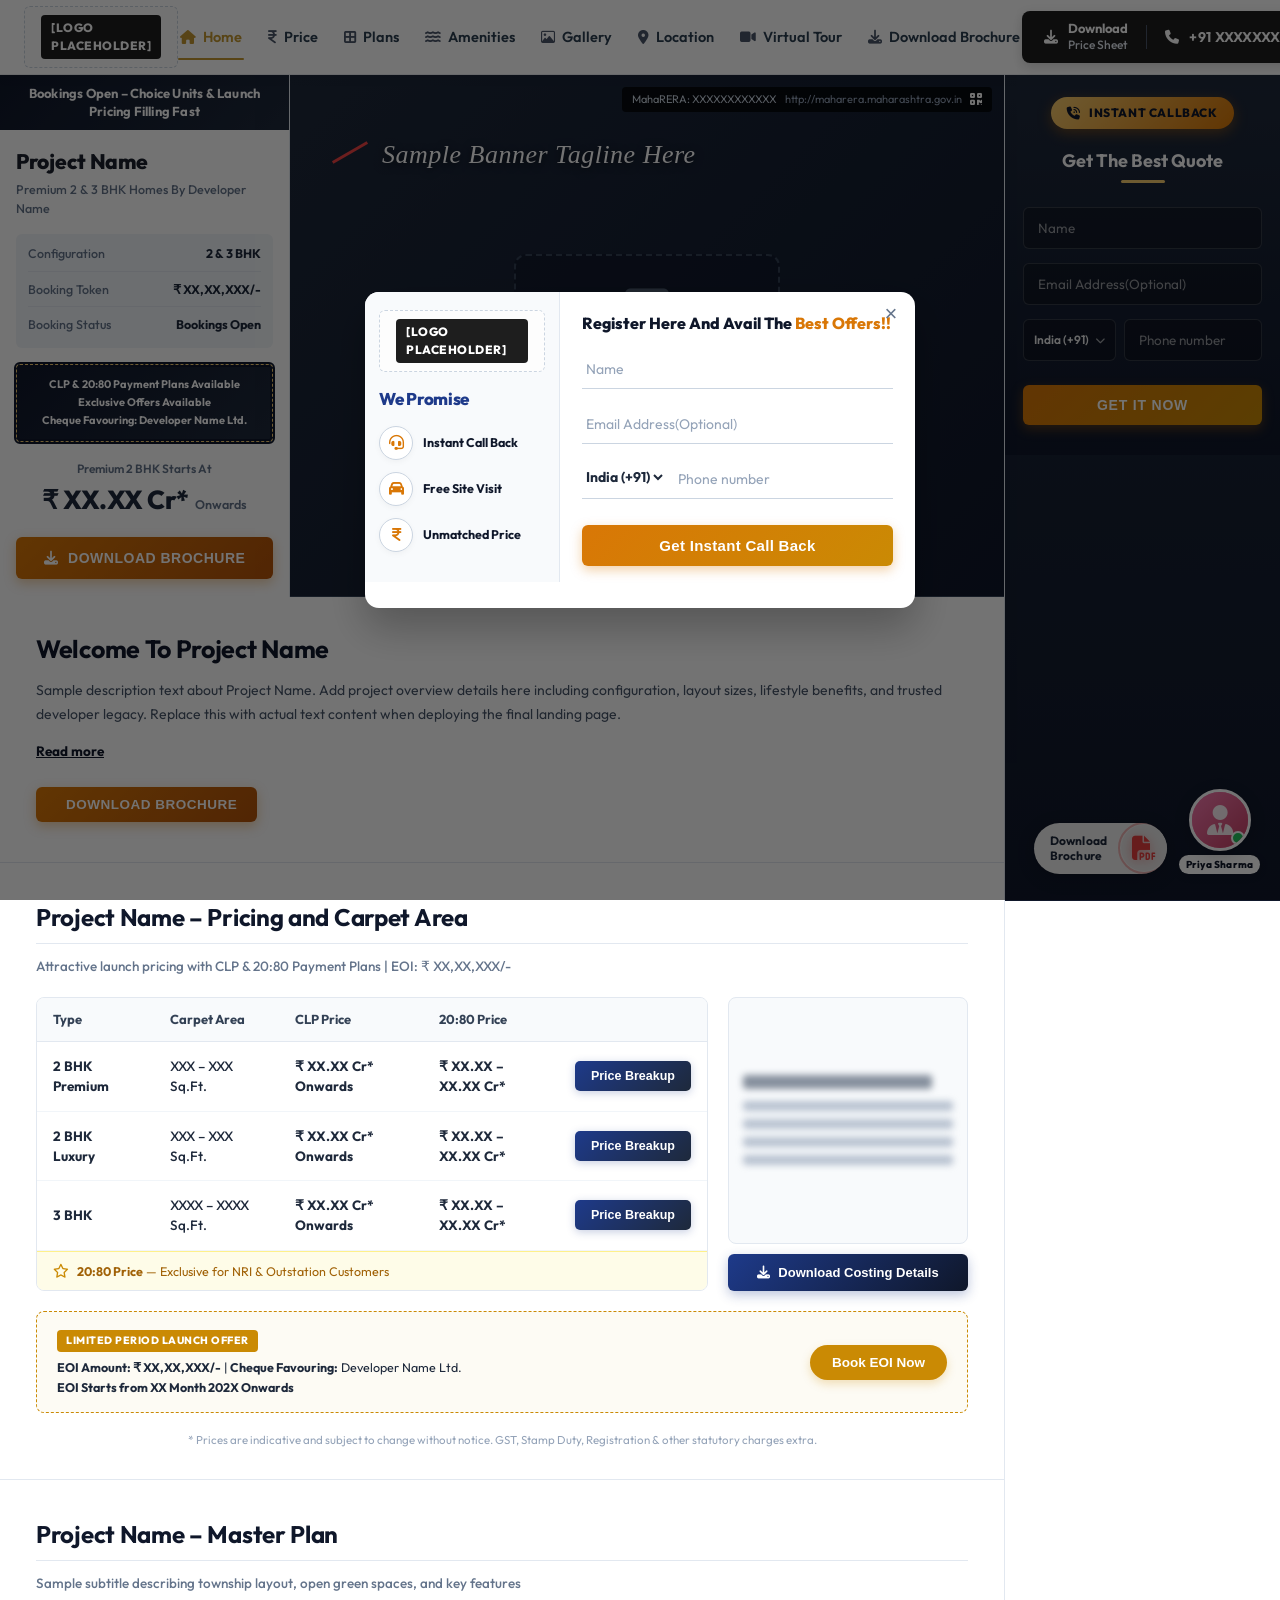
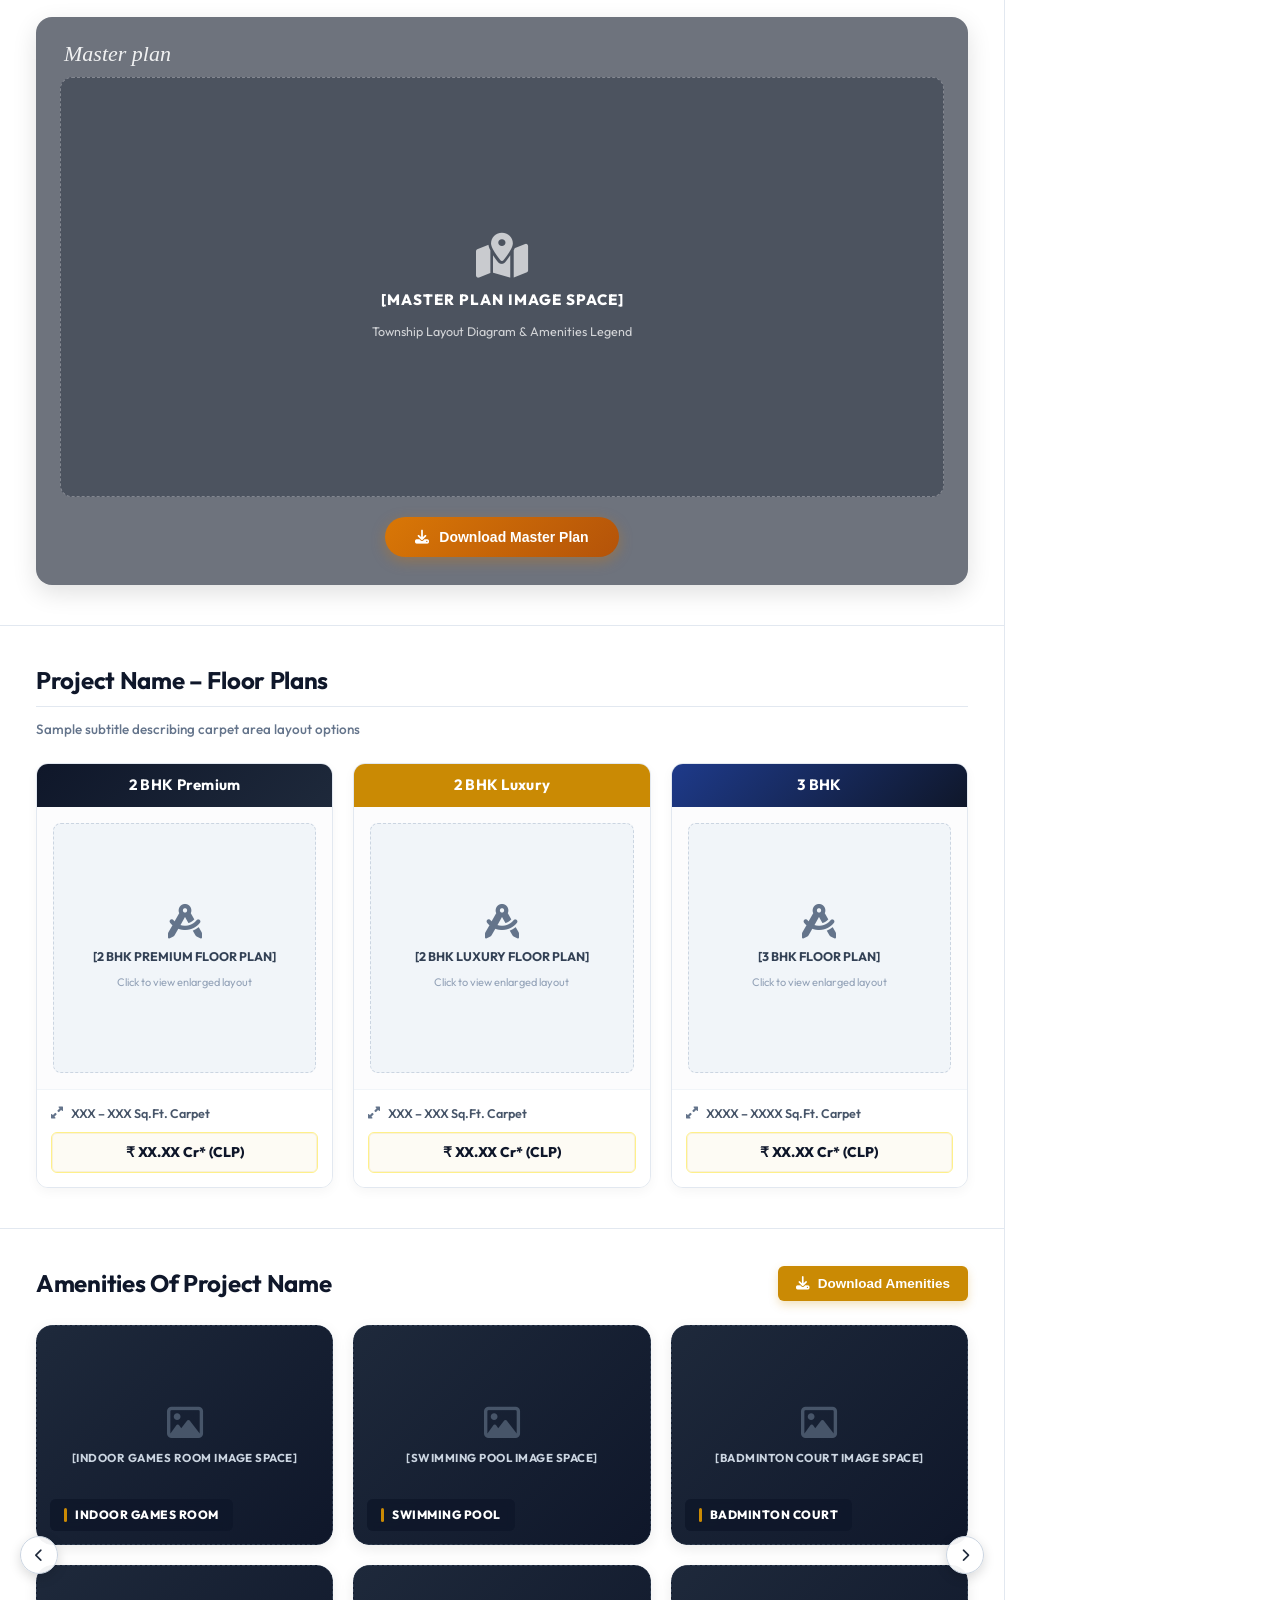
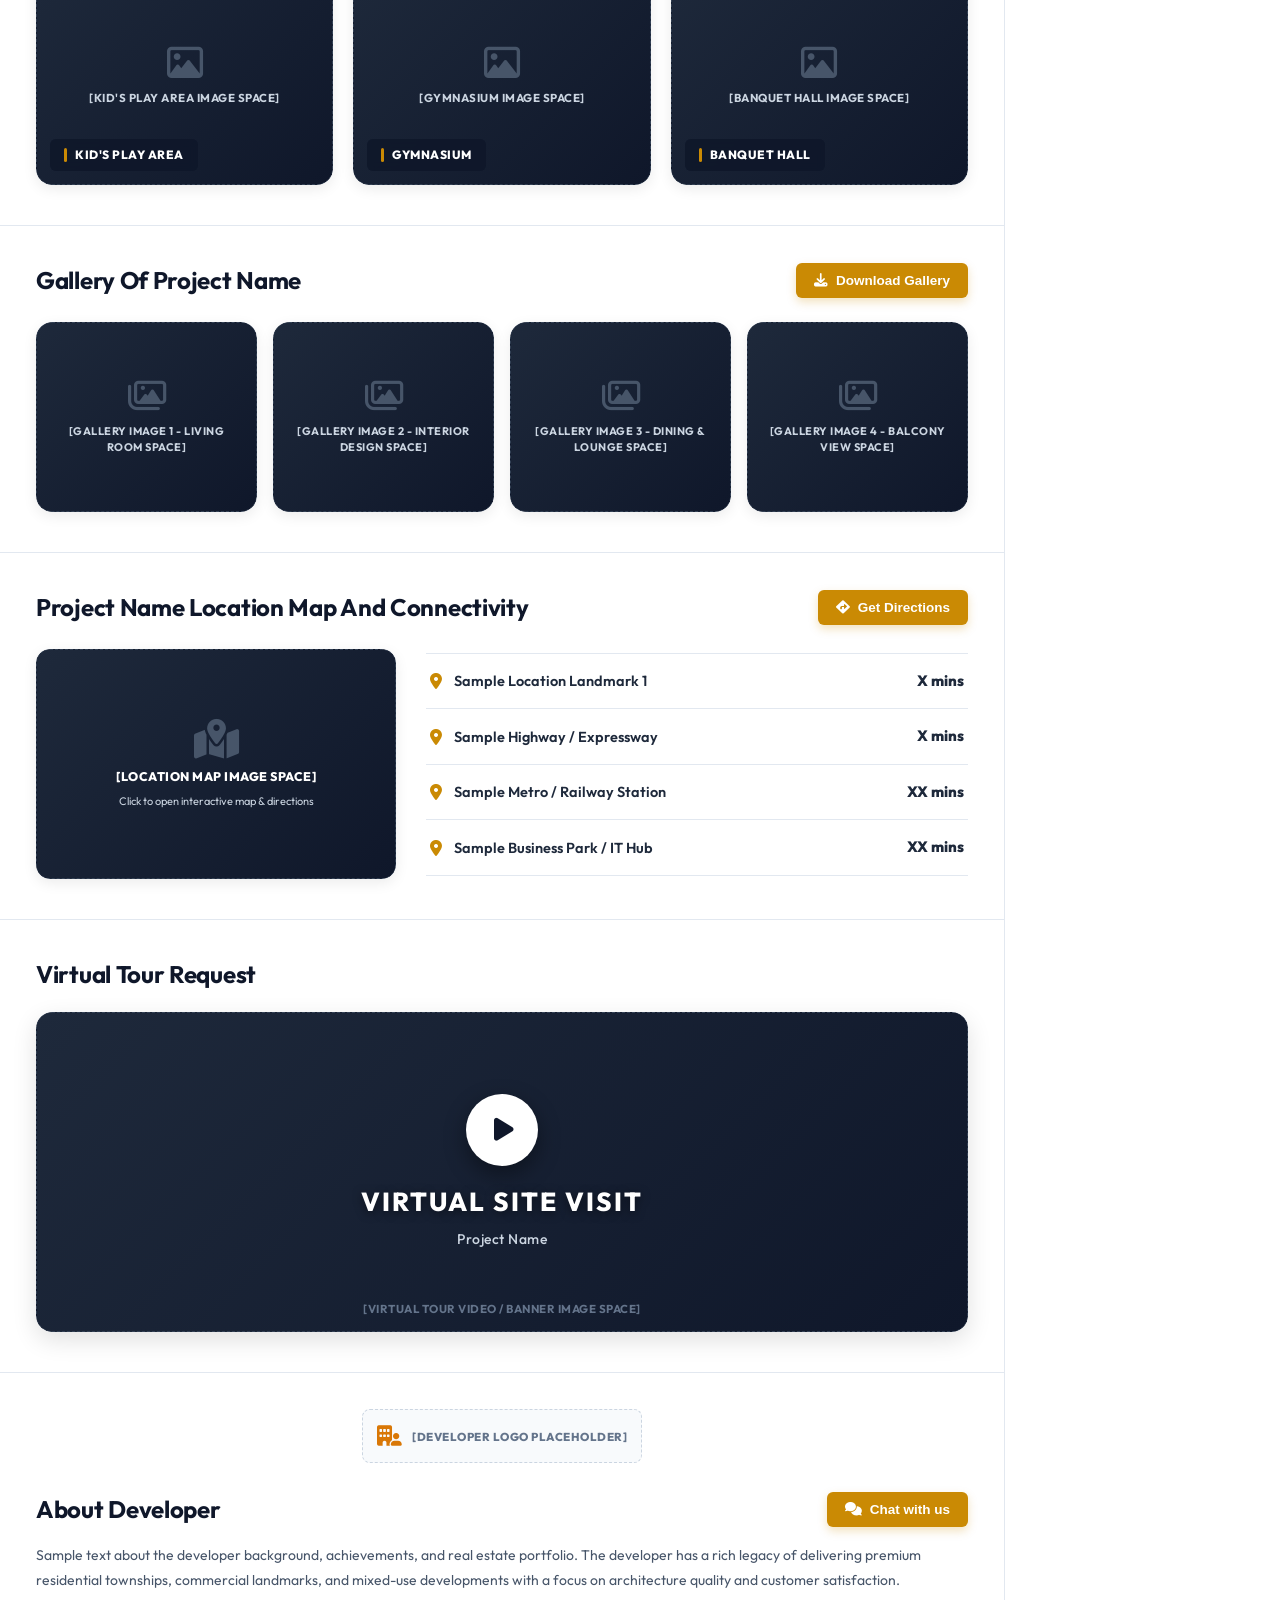
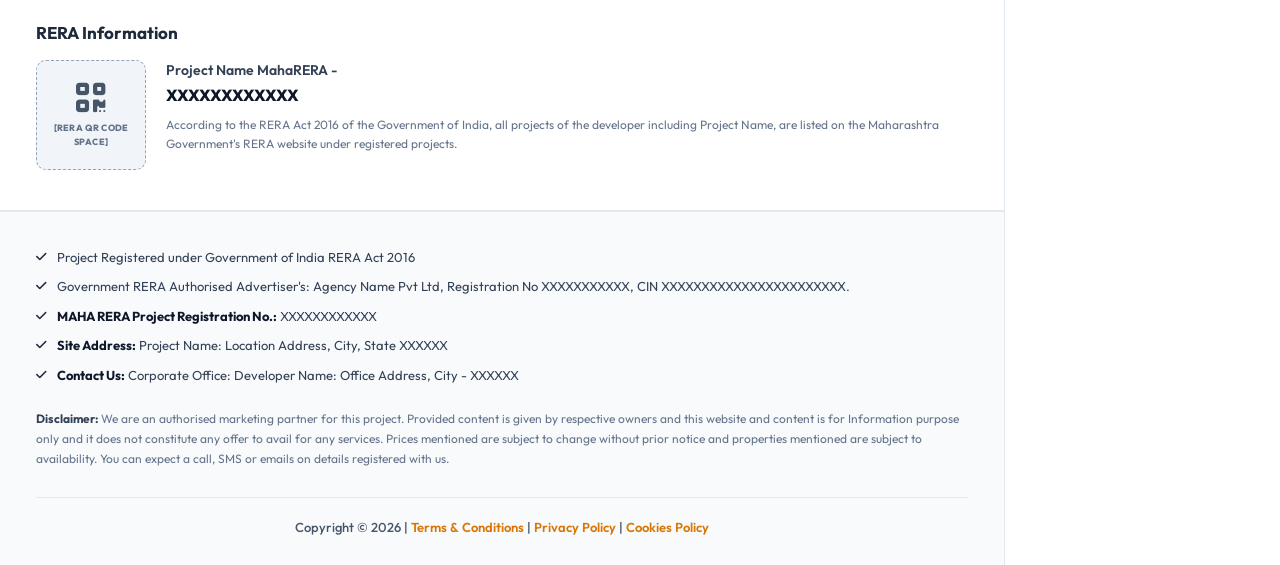
==== commit dfb4806c: "Remove Mahindra Sanctum text from title and replace with Project Name" ====
--- a/New-landing-page/index.html
+++ b/New-landing-page/index.html
@@ -3,7 +3,7 @@
 <head>
     <meta charset="UTF-8">
     <meta name="viewport" content="width=device-width, initial-scale=1.0">
-    <title>Mahindra Sanctum - Real Estate Landing Page</title>
+    <title>Project Name - Real Estate Landing Page</title>
     <!-- Google Fonts -->
     <link rel="preconnect" href="https://fonts.googleapis.com">
     <link rel="preconnect" href="https://fonts.gstatic.com" crossorigin>
